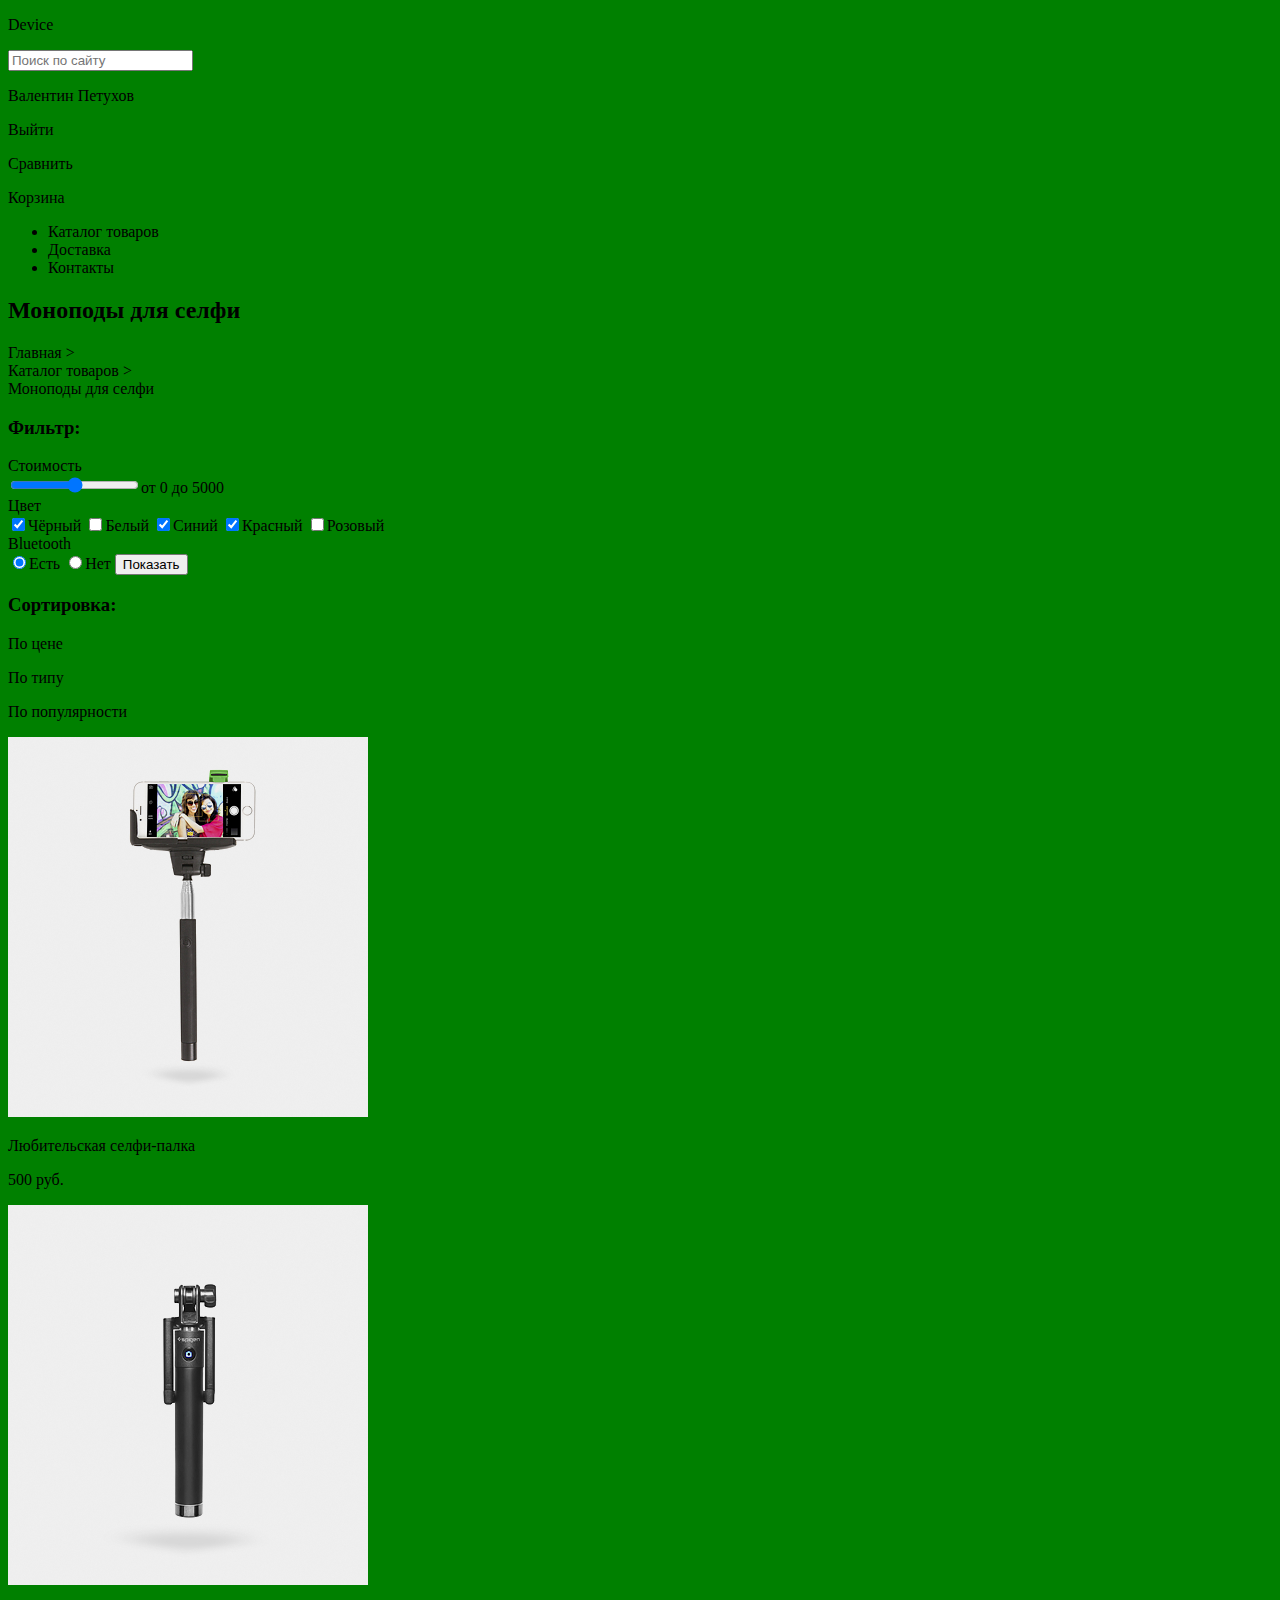
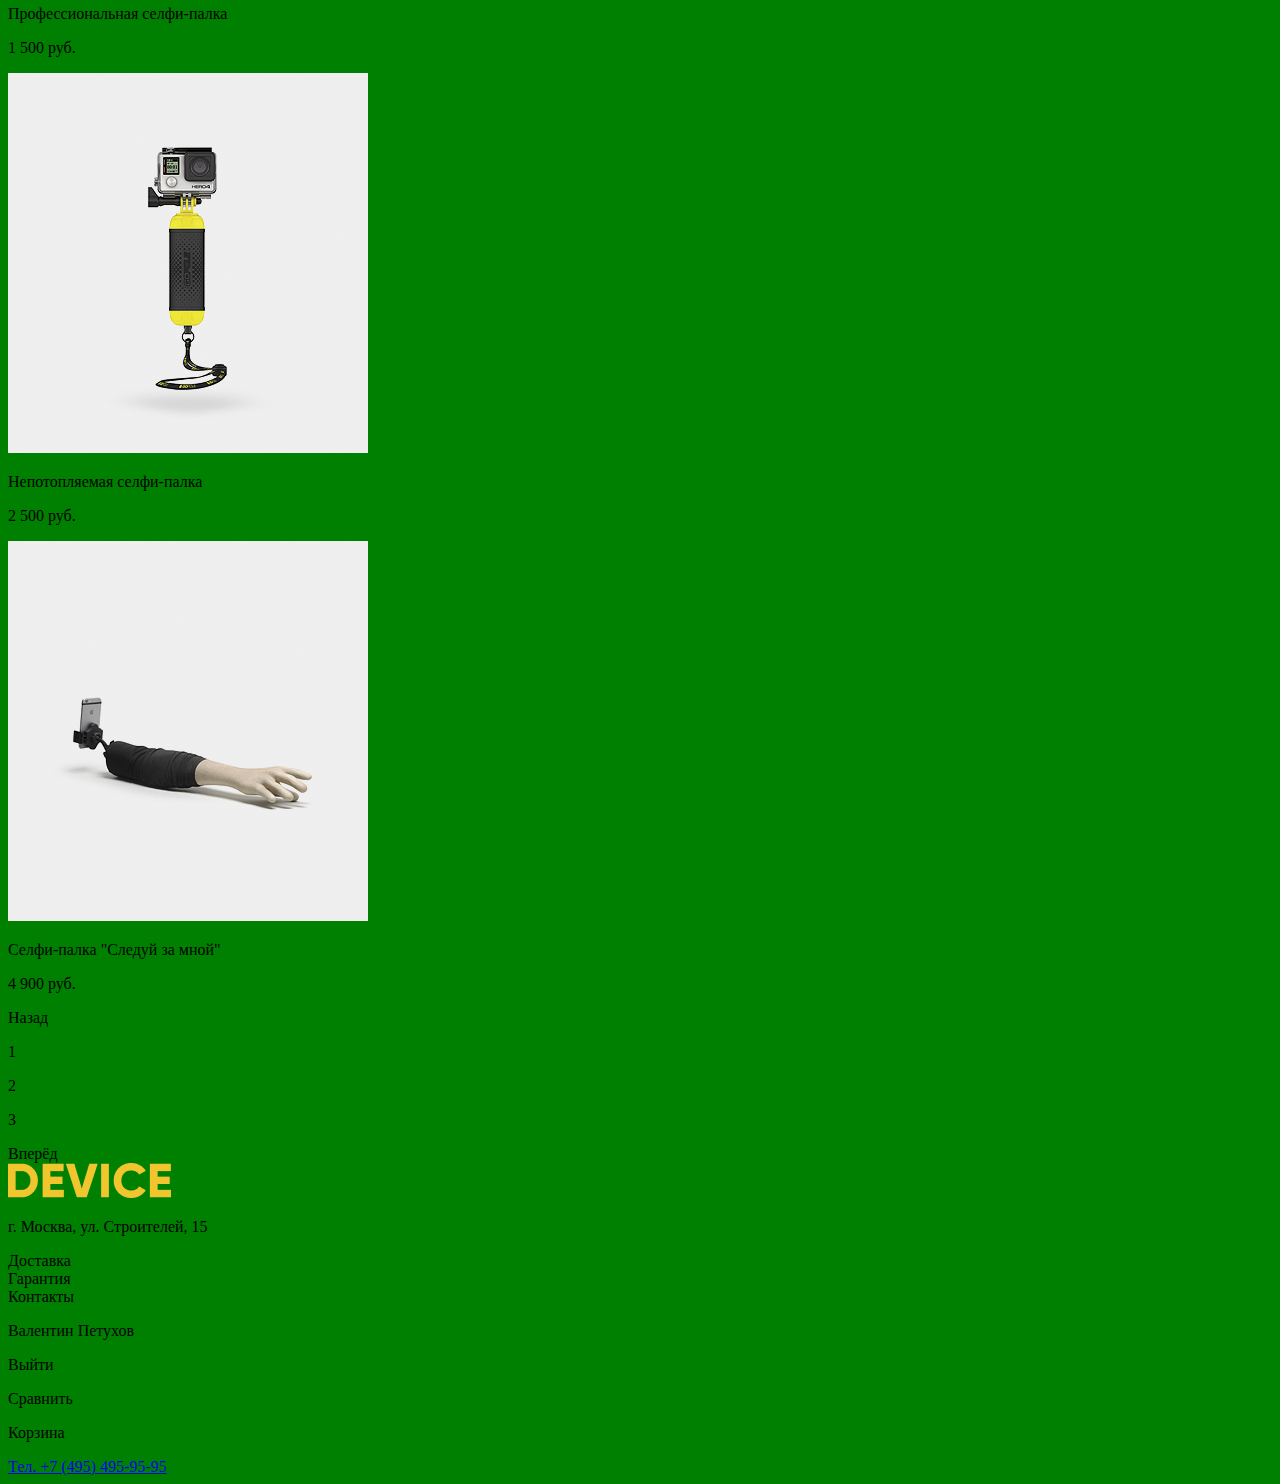
==== catalogue.html @ 9b3ceb3f "Разметка и контентные картинки" ====
<!DOCTYPE html>
<html lang="ru">
    <head>
        <meta charset="UTF-8">
        <meta name="viewport" content="width=device-width, initial-scale=1.0">
        <link rel="stylesheet" href="styles.css">
        <title>Девайс | Каталог</title>
    </head>
    <body>
        <header class="page-header">
            <p class="logo">
                Device
            </p>
            <input type="text" class="navigation" placeholder="Поиск по сайту">
            <p class="user">Валентин Петухов</p>
            <p class="exit">Выйти</p>
            <p class="compare">Сравнить</p>
            <p class="basket">Корзина</p>
            <nav class="site-navigation">
                <ul class="site-navigation-list">
                    <li class="site-navigation-list-item-1">
                        Каталог товаров
                    </li>
                    <li class="site-navigation-list-item-2">
                        Доставка
                    </li>
                    <li class="site-navigation-list-item-3">
                        Контакты
                    </li>
                </ul>
            </nav>
        </header>

        <main>

            <section class="sticks">
                <h2>Моноподы для селфи</h2>
                <div class="breadcrumbs">
                    <div class="breadcrumbs__item">
                        Главная >
                    </div>
                    <div class="breadcrumbs__item">
                        Каталог товаров >
                    </div>
                    <div class="breadcrumbs__item">
                        Моноподы для селфи
                    </div>
                </div>
                <div class="filter">
                    <h3>Фильтр:</h3>
                    <form action="#" class="filtering">
                        <div class="filter__price">
                            Стоимость
                        </div>
                        <input class="price__range" type="range">от 0 до 5000
                        <div class="filter__color">
                            Цвет
                        </div>
                        <input class="color__black" type="checkbox" checked>Чёрный
                        <input class="color__white" type="checkbox">Белый
                        <input class="color__blue" type="checkbox" checked>Синий
                        <input class="color__red" type="checkbox" checked>Красный
                        <input class="color__pink" type="checkbox">Розовый
                        <div class="filter__bluetooth">
                            Bluetooth
                        </div>
                        <input type="radio" name="bluetooth" class="yes" checked>Есть
                        <input type="radio" name="bluetooth" class="no">Нет
                        <button type="submit">Показать</button>
                    </form>
                </div>
                <div class="models">
                    <h3>Сортировка:</h3>
                    <p class="models__price">
                        По цене
                    </p>
                    <p class="models__type">
                        По типу
                    </p>
                    <p class="models__popularity">
                        По популярности
                    </p>
                    <div class="model-1">
                        <img src="./img/amateur-selfy-stick.jpg" alt="Любительская селфи-палка">
                        <p class="model__name">
                            Любительская селфи-палка
                        </p>
                        <p class="model__price">500 руб.</p>
                    </div>
                    <div class="model-2">
                        <img src="./img/professional-selfy-stick.jpg" alt="Профессиональная селфи-палка">
                        <p class="model__name">
                            Профессиональная селфи-палка
                        </p>
                        <p class="model__price">1 500 руб.</p>
                    </div>
                    <div class="model-3">
                        <img src="./img/unsinkable-selfy-stick.jpg" alt="Непотопляемая селфи-палка">
                        <p class="model__name">
                            Непотопляемая селфи-палка
                        </p>
                        <p class="model__price">2 500 руб.</p>
                    </div>
                    <div class="model-4">
                        <img src="./img/follow-me-selfy-stick.jpg" alt="Селфи-палка \"Следуй за мной\"">
                        <p class="model__name">
                            Селфи-палка "Следуй за мной"
                        </p>
                        <p class="model__price"> 4 900 руб.</p>
                    </div>
                </div>
                <div class="pagination">
                    <div class="pagination__back">
                        Назад
                    </div>
                    <p class="page active" >1</p>
                    <p class="page">2</p>
                    <p class="page">3</p>
                    <div class="pagination__forward">
                        Вперёд
                    </div>
                </div>
            </section>

        </main>

        <footer class="page-footer">
            <div class="footer__left">
                <div class="logo">
                    <img src="./img/logo.png" alt="Логотип">
                </div>
                <p class="address">
                    г. Москва, ул. Строителей, 15
                </p>
                <div class="line">
        
                </div>
            </div>
            <div class="footer__middle">
                <div class="middle__menu">
                    <div class="menu__delivery">
                        Доставка
                    </div>
                    <div class="menu__delivery">
                        Гарантия
                    </div>
                    <div class="menu__delivery">
                        Контакты
                    </div>
                </div>
                <div class="middle__socials">
                    <div class="socials__facebook">
        
                    </div>
                    <div class="socials__instagram">
        
                    </div>
                    <div class="socials__twitter">
        
                    </div>
                </div>
            </div>
            <div class="footer__right">
                <div class="right__menu">
                    <p class="menu__item">Валентин Петухов</p>
                    <p class="menu__item">Выйти</p>
                    <p class="menu__item">Сравнить</p>
                    <p class="menu__item">Корзина</p>
                </div>
                <div class="phone">
                    <a href="tel.+74954959595">Тел. +7 (495) 495-95-95</a>
                </div>
                <div class="academy">
        
                </div>
            </div>
        
        </footer>
    </body>
</html>
---- styles.css ----
body {
    background-color: green;
}
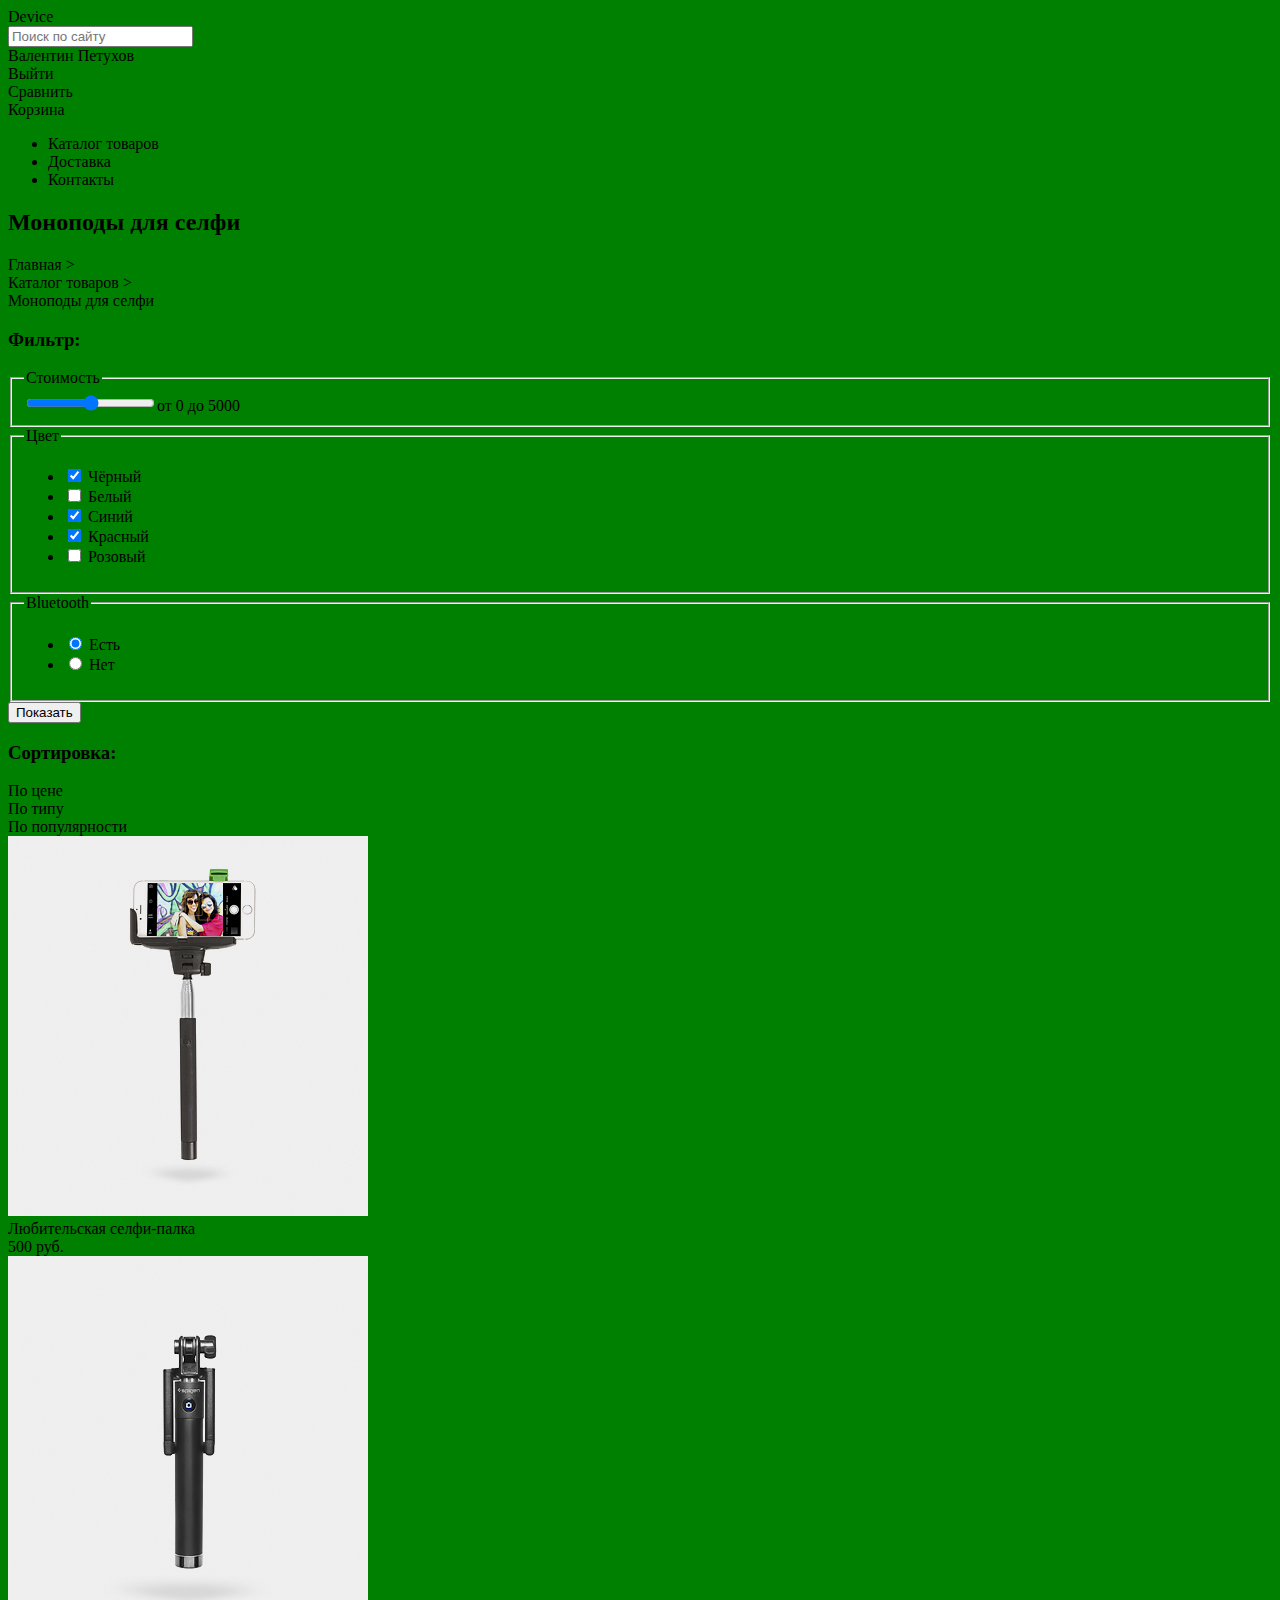
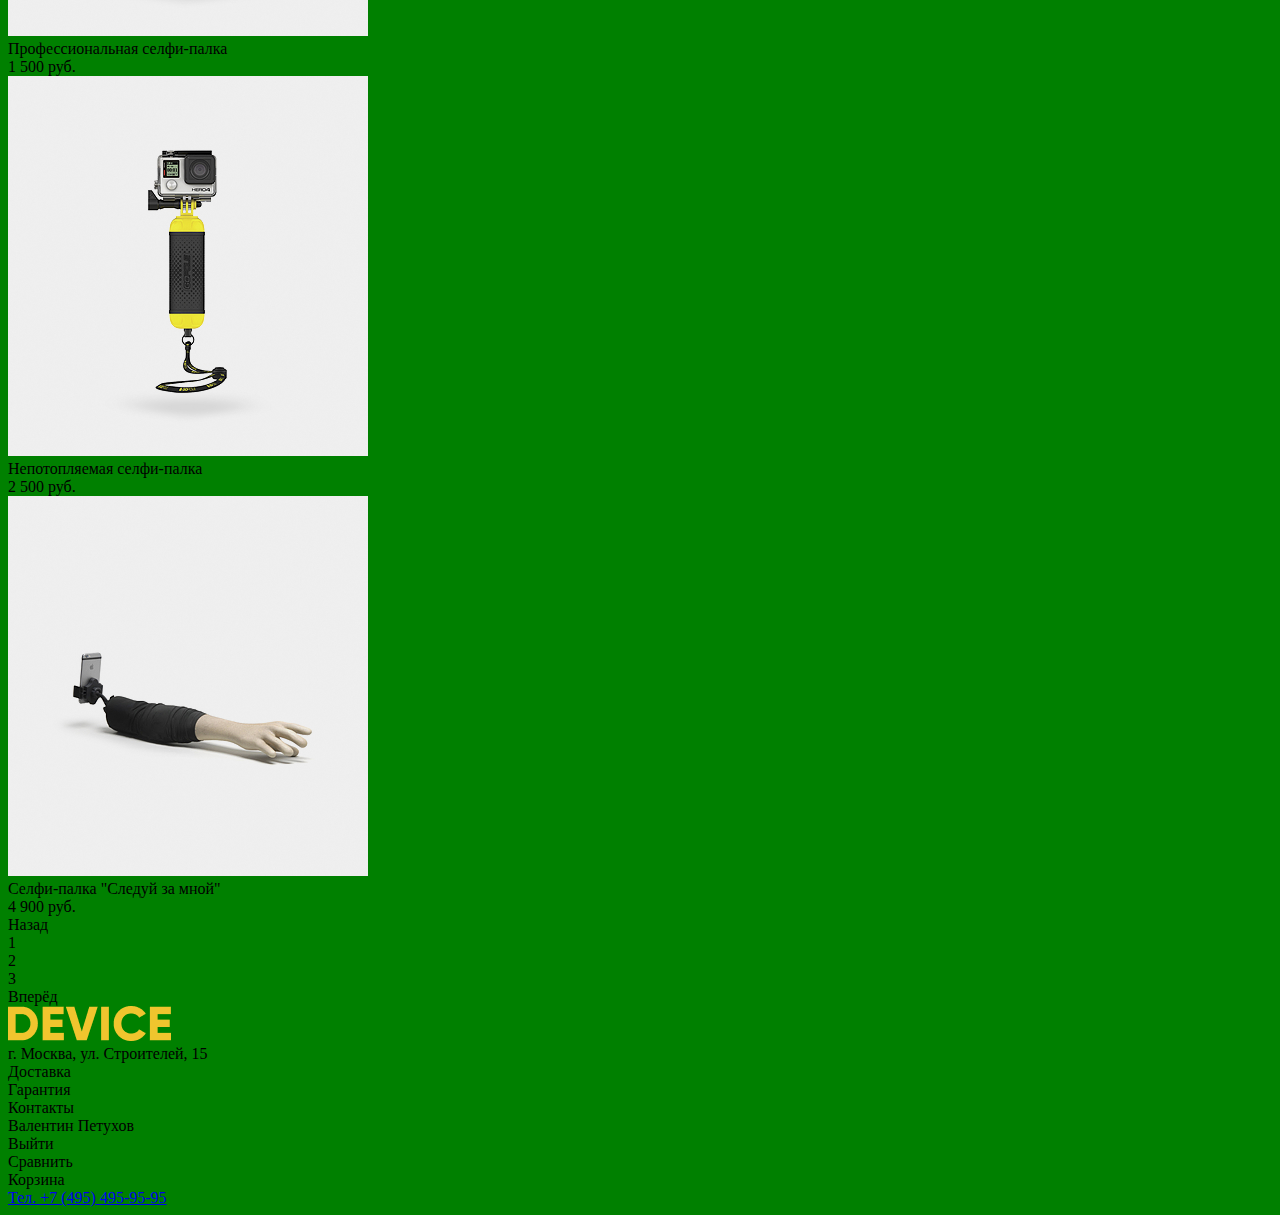
==== commit 57025ceb: "Добавлены элементы доступности" ====
--- a/catalogue.html
+++ b/catalogue.html
@@ -8,14 +8,14 @@
     </head>
     <body>
         <header class="page-header">
-            <p class="logo">
+            <div class="logo">
                 Device
-            </p>
+            </div>
             <input type="text" class="navigation" placeholder="Поиск по сайту">
-            <p class="user">Валентин Петухов</p>
-            <p class="exit">Выйти</p>
-            <p class="compare">Сравнить</p>
-            <p class="basket">Корзина</p>
+            <div class="user">Валентин Петухов</div>
+            <div class="exit">Выйти</div>
+            <div class="compare">Сравнить</div>
+            <div class="basket">Корзина</div>
             <nav class="site-navigation">
                 <ul class="site-navigation-list">
                     <li class="site-navigation-list-item-1">
@@ -48,74 +48,106 @@
                 </div>
                 <div class="filter">
                     <h3>Фильтр:</h3>
-                    <form action="#" class="filtering">
-                        <div class="filter__price">
-                            Стоимость
-                        </div>
-                        <input class="price__range" type="range">от 0 до 5000
-                        <div class="filter__color">
-                            Цвет
-                        </div>
-                        <input class="color__black" type="checkbox" checked>Чёрный
-                        <input class="color__white" type="checkbox">Белый
-                        <input class="color__blue" type="checkbox" checked>Синий
-                        <input class="color__red" type="checkbox" checked>Красный
-                        <input class="color__pink" type="checkbox">Розовый
-                        <div class="filter__bluetooth">
-                            Bluetooth
-                        </div>
-                        <input type="radio" name="bluetooth" class="yes" checked>Есть
-                        <input type="radio" name="bluetooth" class="no">Нет
+                    <form action="https://echo.htmlacademy.ru" method="GET" class="filtering">
+                        <fieldset class="filter__price">
+                            <legend>Стоимость</legend>
+                            <input class="price__range" type="range">от 0 до 5000
+                        </fieldset>
+                        <fieldset class="filter__color">
+                            <legend>Цвет</legend>
+                            <ul>
+                                <li>
+                                    <label>
+                                    <input type="checkbox" class="color__black" name="black" checked>
+                                    Чёрный</label>
+                                </li>
+                                <li>
+                                    <label>
+                                    <input type="checkbox" class="color__white" name="white">
+                                    Белый</label>
+                                </li>
+                                <li>
+                                    <label>
+                                    <input type="checkbox" class="color__blue" name="blue" checked>
+                                    Синий</label>
+                                </li>
+                                <li>
+                                    <label>
+                                    <input type="checkbox" class="color__red" name="red" checked>
+                                    Красный</label>
+                                </li>
+                                <li>
+                                    <label>
+                                    <input type="checkbox" class="color__pink" name="pink">
+                                    Розовый</label>
+                                </li>
+                            </ul>
+                        </fieldset>
+                        <fieldset class="filter__bluetooth">
+                            <legend>Bluetooth</legend>
+                            <ul>
+                                <li>
+                                    <label>
+                                    <input type="radio" name="bluetooth" value="with_bluetooth" class="yes" checked>
+                                    Есть</label>
+                                </li>
+                                <li>
+                                    <label>
+                                    <input type="radio" name="bluetooth" value="no_bluetooth" class="no">
+                                    Нет</label>
+                                </li>
+                            </ul>
+                        </fieldset>
                         <button type="submit">Показать</button>
                     </form>
                 </div>
                 <div class="models">
                     <h3>Сортировка:</h3>
-                    <p class="models__price">
+                    <div class="models__price">
                         По цене
-                    </p>
-                    <p class="models__type">
+                    </div>
+                    <div class="models__type">
                         По типу
-                    </p>
-                    <p class="models__popularity">
+                    </div>
+                    <div class="models__popularity">
                         По популярности
-                    </p>
+                    </div>
                     <div class="model-1">
                         <img src="./img/amateur-selfy-stick.jpg" alt="Любительская селфи-палка">
-                        <p class="model__name">
+                        <div class="model__name">
                             Любительская селфи-палка
-                        </p>
-                        <p class="model__price">500 руб.</p>
+                        </div>
+                        <div class="model__price">500 руб.</div>
                     </div>
                     <div class="model-2">
                         <img src="./img/professional-selfy-stick.jpg" alt="Профессиональная селфи-палка">
-                        <p class="model__name">
+                        <div class="model__name">
                             Профессиональная селфи-палка
-                        </p>
-                        <p class="model__price">1 500 руб.</p>
+                        </div>
+                        <div class="model__price">1 500 руб.</div>
                     </div>
                     <div class="model-3">
                         <img src="./img/unsinkable-selfy-stick.jpg" alt="Непотопляемая селфи-палка">
-                        <p class="model__name">
+                        <div class="model__name">
                             Непотопляемая селфи-палка
-                        </p>
-                        <p class="model__price">2 500 руб.</p>
+                        </div>
+                        <div class="model__price">2 500 руб.</div>
                     </div>
                     <div class="model-4">
                         <img src="./img/follow-me-selfy-stick.jpg" alt="Селфи-палка \"Следуй за мной\"">
-                        <p class="model__name">
+                        <div class="model__name">
                             Селфи-палка "Следуй за мной"
-                        </p>
-                        <p class="model__price"> 4 900 руб.</p>
+                        </div>
+                        <div class="model__price"> 4 900 руб.</div>
                     </div>
                 </div>
                 <div class="pagination">
                     <div class="pagination__back">
                         Назад
                     </div>
-                    <p class="page active" >1</p>
-                    <p class="page">2</p>
-                    <p class="page">3</p>
+                    <div class="page active" >1</div>
+                    <div class="page">2</div>
+                    <div class="page">3</div>
                     <div class="pagination__forward">
                         Вперёд
                     </div>
@@ -129,9 +161,9 @@
                 <div class="logo">
                     <img src="./img/logo.png" alt="Логотип">
                 </div>
-                <p class="address">
+                <div class="address">
                     г. Москва, ул. Строителей, 15
-                </p>
+                </div>
                 <div class="line">
         
                 </div>
@@ -141,31 +173,31 @@
                     <div class="menu__delivery">
                         Доставка
                     </div>
-                    <div class="menu__delivery">
+                    <div class="menu__warranty">
                         Гарантия
                     </div>
-                    <div class="menu__delivery">
+                    <div class="menu__contacts">
                         Контакты
                     </div>
                 </div>
                 <div class="middle__socials">
                     <div class="socials__facebook">
-        
+                        <a href="#" aria-label="Фейсбук"></a>
                     </div>
                     <div class="socials__instagram">
-        
+                        <a href="#" aria-label="Инстаграм"></a>
                     </div>
                     <div class="socials__twitter">
-        
+                        <a href="#" aria-label="Твиттер"></a>
                     </div>
                 </div>
             </div>
             <div class="footer__right">
                 <div class="right__menu">
-                    <p class="menu__item">Валентин Петухов</p>
-                    <p class="menu__item">Выйти</p>
-                    <p class="menu__item">Сравнить</p>
-                    <p class="menu__item">Корзина</p>
+                    <div class="menu__item">Валентин Петухов</div>
+                    <div class="menu__item">Выйти</div>
+                    <div class="menu__item">Сравнить</div>
+                    <div class="menu__item">Корзина</div>
                 </div>
                 <div class="phone">
                     <a href="tel.+74954959595">Тел. +7 (495) 495-95-95</a>
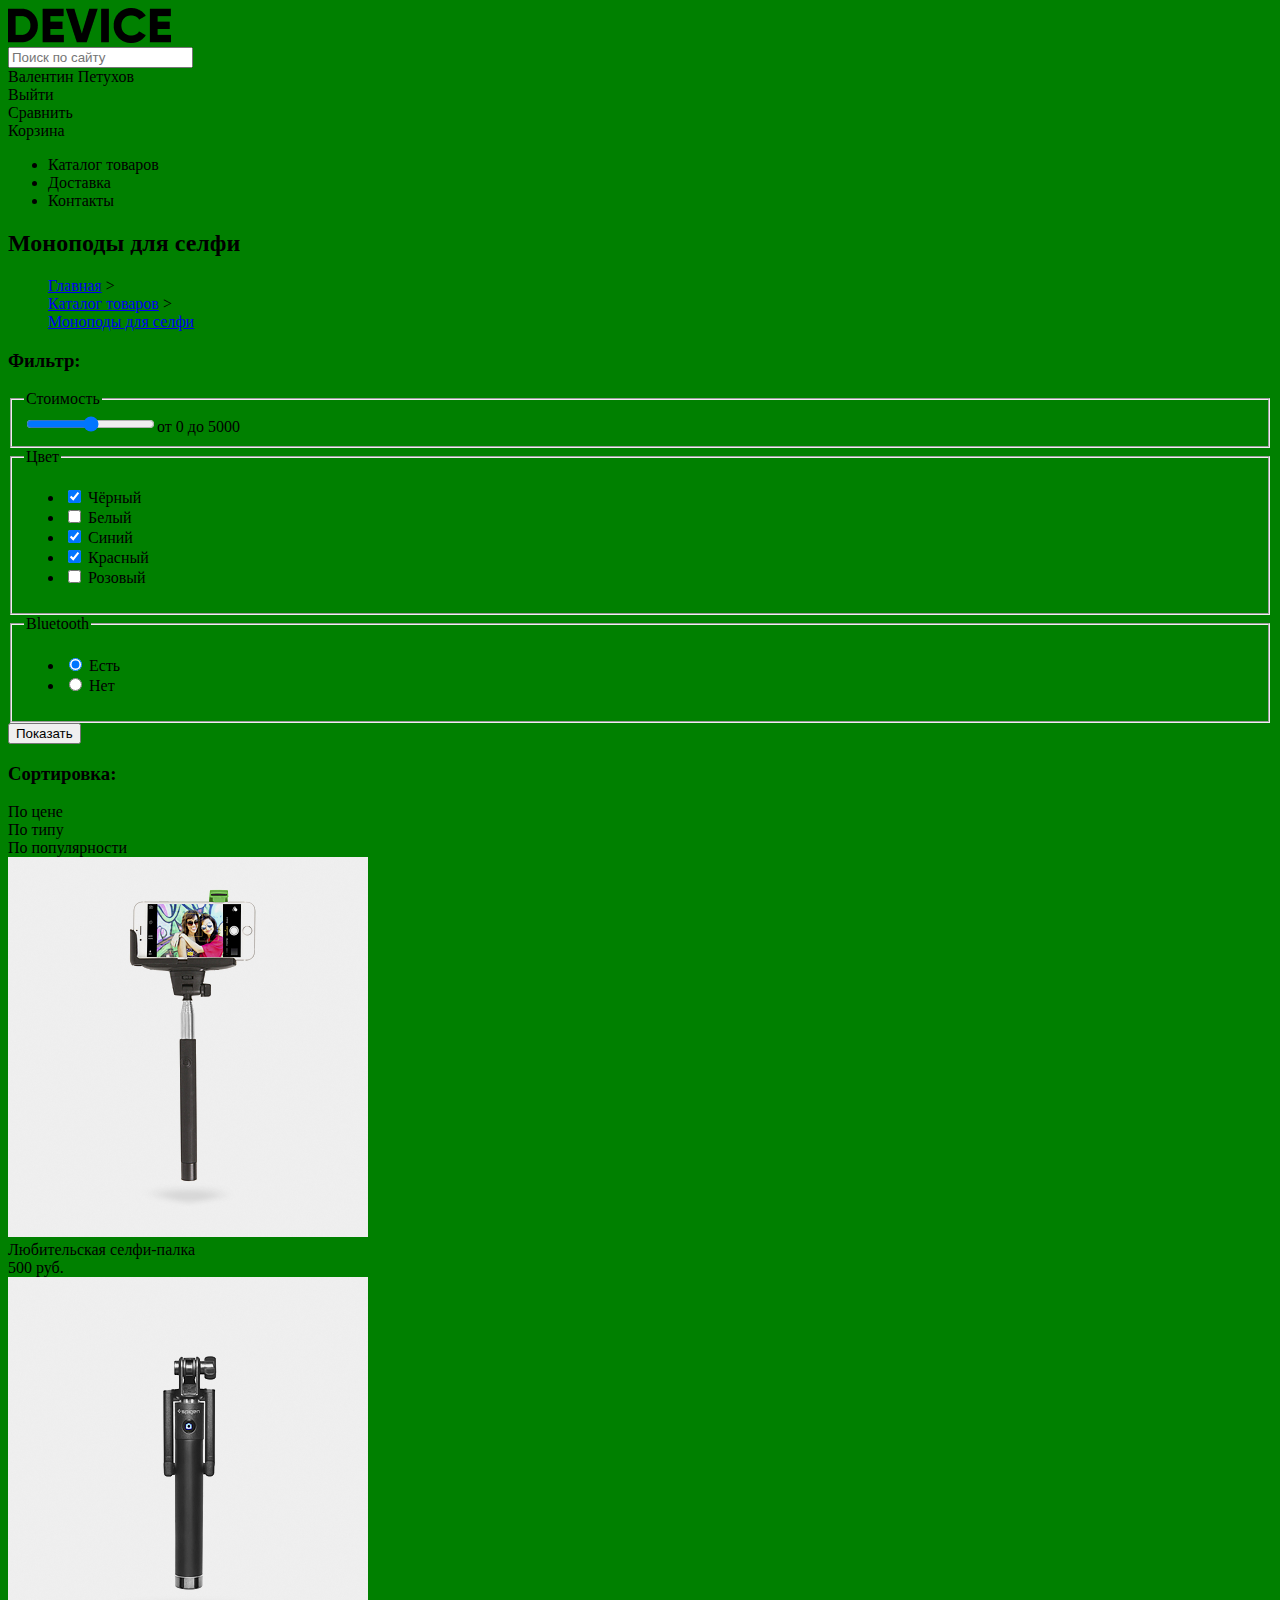
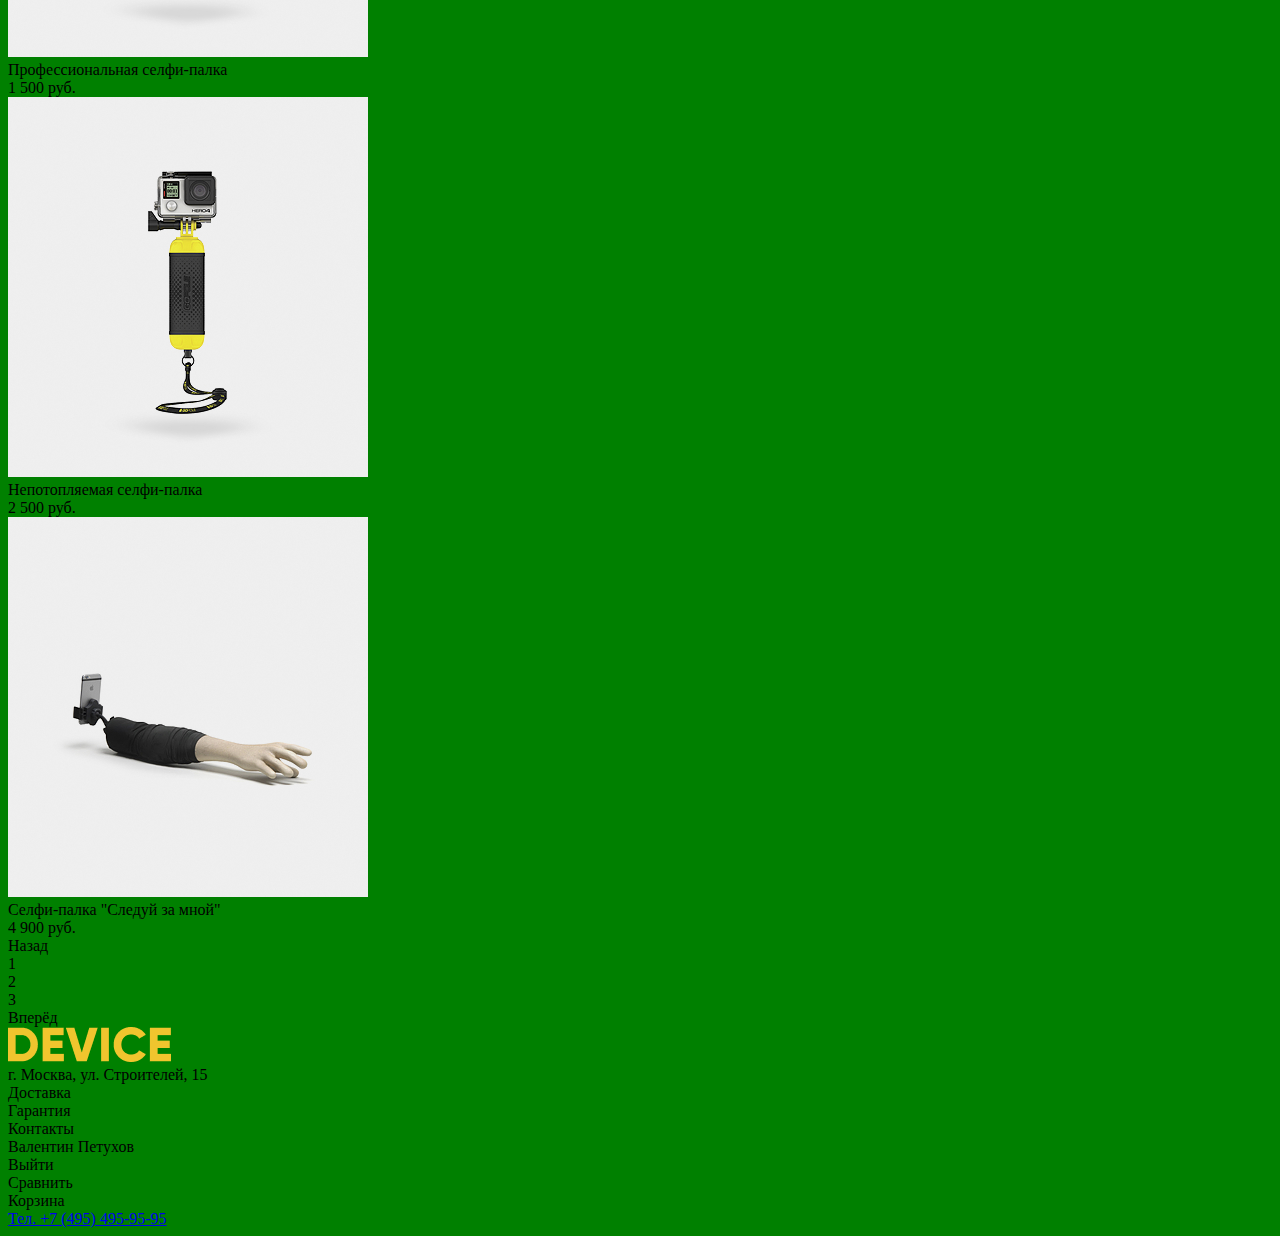
==== commit 9c8b3198: "Исправления по замечаниям 24.05.2020" ====
--- a/catalogue.html
+++ b/catalogue.html
@@ -9,7 +9,9 @@
     <body>
         <header class="page-header">
             <div class="logo">
-                Device
+                <a href="index.html">
+                   <img src="./img/logo-bw.png" alt="Логотип">
+                </a>
             </div>
             <input type="text" class="navigation" placeholder="Поиск по сайту">
             <div class="user">Валентин Петухов</div>
@@ -35,17 +37,19 @@
 
             <section class="sticks">
                 <h2>Моноподы для селфи</h2>
-                <div class="breadcrumbs">
+                <ul class="breadcrumbs">
                     <div class="breadcrumbs__item">
-                        Главная >
+                        <a href="#">Главная</a>
+                        >
                     </div>
                     <div class="breadcrumbs__item">
-                        Каталог товаров >
+                        <a href="#">Каталог товаров</a>
+                        >
                     </div>
                     <div class="breadcrumbs__item">
-                        Моноподы для селфи
-                    </div>
-                </div>
+                        <a href="#">Моноподы для селфи</a>
+                    </div>
+                </ul>
                 <div class="filter">
                     <h3>Фильтр:</h3>
                     <form action="https://echo.htmlacademy.ru" method="GET" class="filtering">
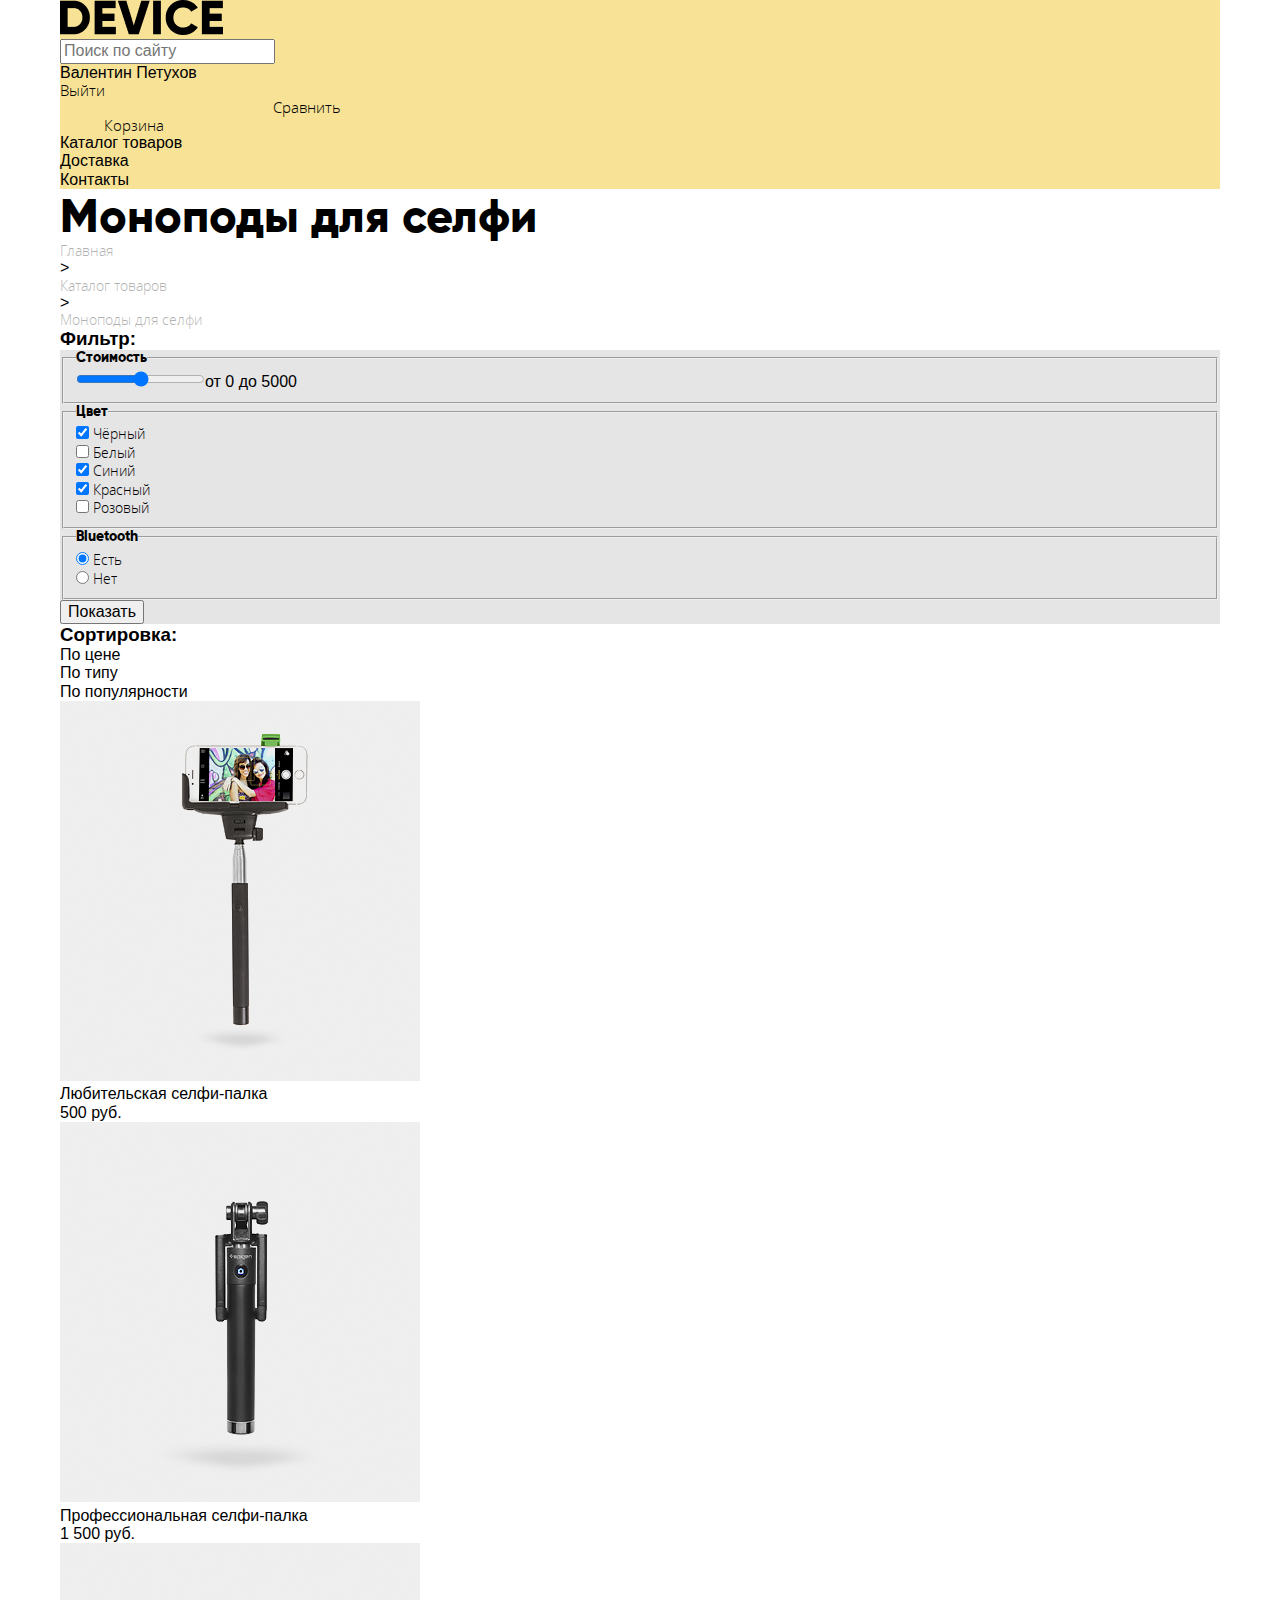
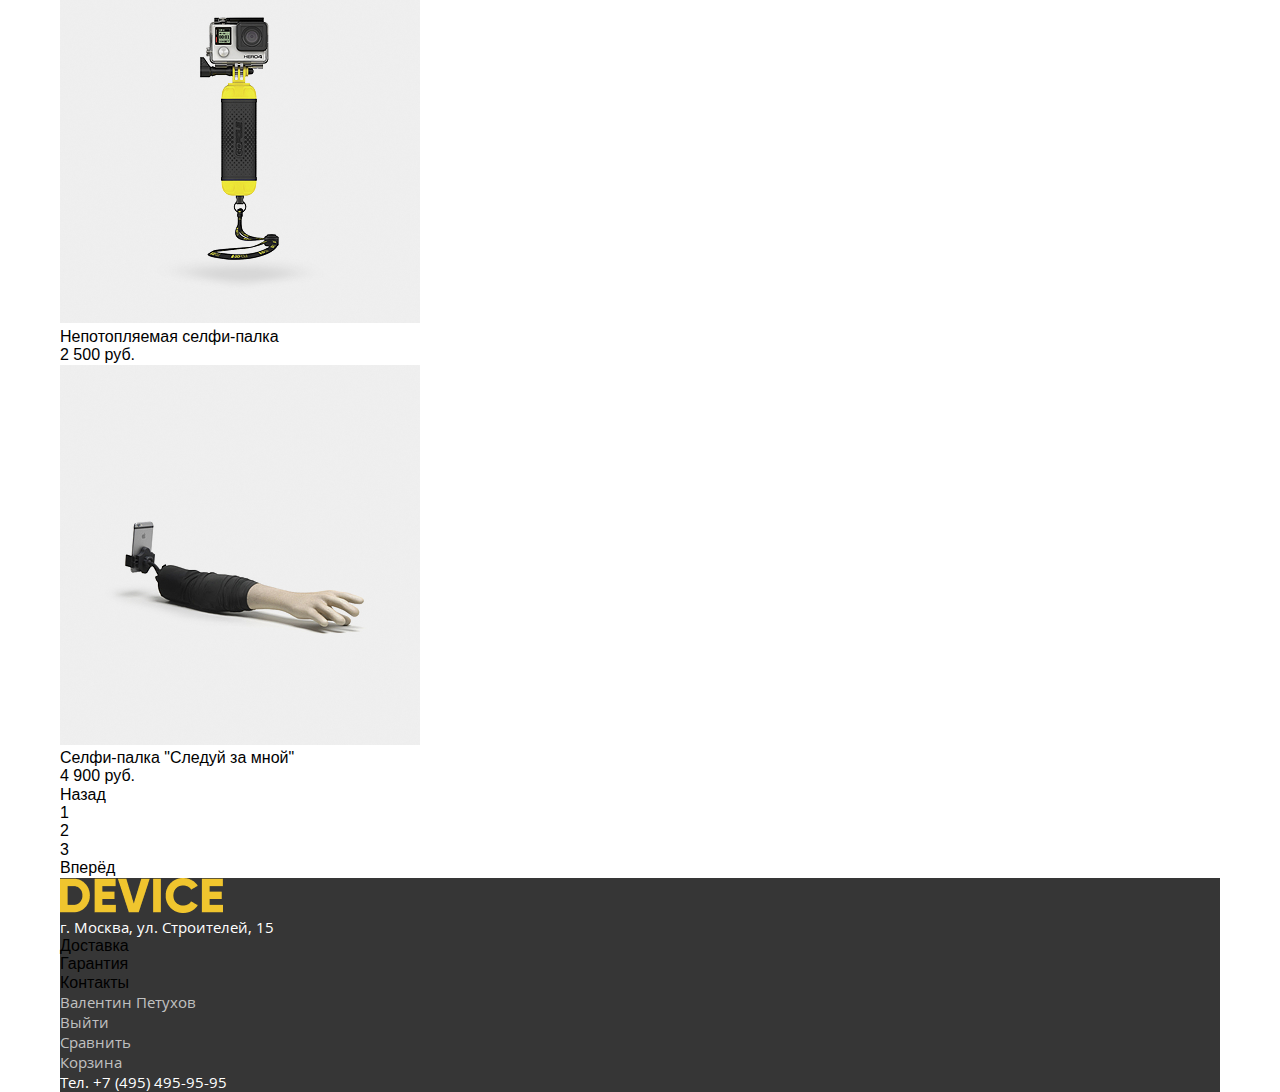
==== commit db97c8a9: "Затык с service-container в шапке" ====
--- a/catalogue.html
+++ b/catalogue.html
@@ -3,214 +3,220 @@
     <head>
         <meta charset="UTF-8">
         <meta name="viewport" content="width=device-width, initial-scale=1.0">
-        <link rel="stylesheet" href="styles.css">
+        <link rel="stylesheet" href="css/normalize.css">
+        <link rel="stylesheet" href="css/styles.css">
         <title>Девайс | Каталог</title>
     </head>
     <body>
-        <header class="page-header">
-            <div class="logo">
-                <a href="index.html">
-                   <img src="./img/logo-bw.png" alt="Логотип">
-                </a>
-            </div>
-            <input type="text" class="navigation" placeholder="Поиск по сайту">
-            <div class="user">Валентин Петухов</div>
-            <div class="exit">Выйти</div>
-            <div class="compare">Сравнить</div>
-            <div class="basket">Корзина</div>
-            <nav class="site-navigation">
-                <ul class="site-navigation-list">
-                    <li class="site-navigation-list-item-1">
-                        Каталог товаров
-                    </li>
-                    <li class="site-navigation-list-item-2">
-                        Доставка
-                    </li>
-                    <li class="site-navigation-list-item-3">
-                        Контакты
-                    </li>
-                </ul>
-            </nav>
-        </header>
-
-        <main>
-
-            <section class="sticks">
-                <h2>Моноподы для селфи</h2>
-                <ul class="breadcrumbs">
-                    <div class="breadcrumbs__item">
-                        <a href="#">Главная</a>
-                        >
-                    </div>
-                    <div class="breadcrumbs__item">
-                        <a href="#">Каталог товаров</a>
-                        >
-                    </div>
-                    <div class="breadcrumbs__item">
-                        <a href="#">Моноподы для селфи</a>
-                    </div>
-                </ul>
-                <div class="filter">
-                    <h3>Фильтр:</h3>
-                    <form action="https://echo.htmlacademy.ru" method="GET" class="filtering">
-                        <fieldset class="filter__price">
-                            <legend>Стоимость</legend>
-                            <input class="price__range" type="range">от 0 до 5000
-                        </fieldset>
-                        <fieldset class="filter__color">
-                            <legend>Цвет</legend>
-                            <ul>
-                                <li>
-                                    <label>
-                                    <input type="checkbox" class="color__black" name="black" checked>
-                                    Чёрный</label>
-                                </li>
-                                <li>
-                                    <label>
-                                    <input type="checkbox" class="color__white" name="white">
-                                    Белый</label>
-                                </li>
-                                <li>
-                                    <label>
-                                    <input type="checkbox" class="color__blue" name="blue" checked>
-                                    Синий</label>
-                                </li>
-                                <li>
-                                    <label>
-                                    <input type="checkbox" class="color__red" name="red" checked>
-                                    Красный</label>
-                                </li>
-                                <li>
-                                    <label>
-                                    <input type="checkbox" class="color__pink" name="pink">
-                                    Розовый</label>
-                                </li>
-                            </ul>
-                        </fieldset>
-                        <fieldset class="filter__bluetooth">
-                            <legend>Bluetooth</legend>
-                            <ul>
-                                <li>
-                                    <label>
-                                    <input type="radio" name="bluetooth" value="with_bluetooth" class="yes" checked>
-                                    Есть</label>
-                                </li>
-                                <li>
-                                    <label>
-                                    <input type="radio" name="bluetooth" value="no_bluetooth" class="no">
-                                    Нет</label>
-                                </li>
-                            </ul>
-                        </fieldset>
-                        <button type="submit">Показать</button>
-                    </form>
-                </div>
-                <div class="models">
-                    <h3>Сортировка:</h3>
-                    <div class="models__price">
-                        По цене
-                    </div>
-                    <div class="models__type">
-                        По типу
-                    </div>
-                    <div class="models__popularity">
-                        По популярности
-                    </div>
-                    <div class="model-1">
-                        <img src="./img/amateur-selfy-stick.jpg" alt="Любительская селфи-палка">
-                        <div class="model__name">
-                            Любительская селфи-палка
-                        </div>
-                        <div class="model__price">500 руб.</div>
-                    </div>
-                    <div class="model-2">
-                        <img src="./img/professional-selfy-stick.jpg" alt="Профессиональная селфи-палка">
-                        <div class="model__name">
-                            Профессиональная селфи-палка
-                        </div>
-                        <div class="model__price">1 500 руб.</div>
-                    </div>
-                    <div class="model-3">
-                        <img src="./img/unsinkable-selfy-stick.jpg" alt="Непотопляемая селфи-палка">
-                        <div class="model__name">
-                            Непотопляемая селфи-палка
-                        </div>
-                        <div class="model__price">2 500 руб.</div>
-                    </div>
-                    <div class="model-4">
-                        <img src="./img/follow-me-selfy-stick.jpg" alt="Селфи-палка \"Следуй за мной\"">
-                        <div class="model__name">
-                            Селфи-палка "Следуй за мной"
-                        </div>
-                        <div class="model__price"> 4 900 руб.</div>
-                    </div>
-                </div>
-                <div class="pagination">
-                    <div class="pagination__back">
-                        Назад
-                    </div>
-                    <div class="page active" >1</div>
-                    <div class="page">2</div>
-                    <div class="page">3</div>
-                    <div class="pagination__forward">
-                        Вперёд
-                    </div>
-                </div>
-            </section>
-
-        </main>
-
-        <footer class="page-footer">
-            <div class="footer__left">
+        
+        <div class="container">
+            
+            <header class="page-header">
                 <div class="logo">
-                    <img src="./img/logo.png" alt="Логотип">
-                </div>
-                <div class="address">
-                    г. Москва, ул. Строителей, 15
-                </div>
-                <div class="line">
-        
-                </div>
-            </div>
-            <div class="footer__middle">
-                <div class="middle__menu">
-                    <div class="menu__delivery">
-                        Доставка
-                    </div>
-                    <div class="menu__warranty">
-                        Гарантия
-                    </div>
-                    <div class="menu__contacts">
-                        Контакты
-                    </div>
-                </div>
-                <div class="middle__socials">
-                    <div class="socials__facebook">
-                        <a href="#" aria-label="Фейсбук"></a>
-                    </div>
-                    <div class="socials__instagram">
-                        <a href="#" aria-label="Инстаграм"></a>
-                    </div>
-                    <div class="socials__twitter">
-                        <a href="#" aria-label="Твиттер"></a>
-                    </div>
-                </div>
-            </div>
-            <div class="footer__right">
-                <div class="right__menu">
-                    <div class="menu__item">Валентин Петухов</div>
-                    <div class="menu__item">Выйти</div>
-                    <div class="menu__item">Сравнить</div>
-                    <div class="menu__item">Корзина</div>
-                </div>
-                <div class="phone">
-                    <a href="tel.+74954959595">Тел. +7 (495) 495-95-95</a>
-                </div>
-                <div class="academy">
-        
-                </div>
-            </div>
-        
-        </footer>
+                    <a href="index.html">
+                    <img src="./img/logo-bw.png" alt="Логотип">
+                    </a>
+                </div>
+                <input type="text" class="navigation" placeholder="Поиск по сайту">
+                <div class="user">Валентин Петухов</div>
+                <div class="exit">Выйти</div>
+                <div class="compare">Сравнить</div>
+                <div class="basket">Корзина</div>
+                <nav class="site-navigation">
+                    <ul class="site-navigation-list">
+                        <li class="site-navigation-list-item-1">
+                            Каталог товаров
+                        </li>
+                        <li class="site-navigation-list-item-2">
+                            Доставка
+                        </li>
+                        <li class="site-navigation-list-item-3">
+                            Контакты
+                        </li>
+                    </ul>
+                </nav>
+            </header>
+
+            <main>
+
+                <section class="sticks">
+                    <h2>Моноподы для селфи</h2>
+                    <ul class="breadcrumbs">
+                        <div class="breadcrumbs__item">
+                            <a href="#">Главная</a>
+                            >
+                        </div>
+                        <div class="breadcrumbs__item">
+                            <a href="#">Каталог товаров</a>
+                            >
+                        </div>
+                        <div class="breadcrumbs__item">
+                            <a href="#">Моноподы для селфи</a>
+                        </div>
+                    </ul>
+                    <div class="filter">
+                        <h3>Фильтр:</h3>
+                        <form action="https://echo.htmlacademy.ru" method="GET" class="filtering">
+                            <fieldset class="filter__price">
+                                <legend>Стоимость</legend>
+                                <input class="price__range" type="range">от 0 до 5000
+                            </fieldset>
+                            <fieldset class="filter__color">
+                                <legend>Цвет</legend>
+                                <ul>
+                                    <li>
+                                        <label>
+                                        <input type="checkbox" class="color__black" name="black" checked>
+                                        Чёрный</label>
+                                    </li>
+                                    <li>
+                                        <label>
+                                        <input type="checkbox" class="color__white" name="white">
+                                        Белый</label>
+                                    </li>
+                                    <li>
+                                        <label>
+                                        <input type="checkbox" class="color__blue" name="blue" checked>
+                                        Синий</label>
+                                    </li>
+                                    <li>
+                                        <label>
+                                        <input type="checkbox" class="color__red" name="red" checked>
+                                        Красный</label>
+                                    </li>
+                                    <li>
+                                        <label>
+                                        <input type="checkbox" class="color__pink" name="pink">
+                                        Розовый</label>
+                                    </li>
+                                </ul>
+                            </fieldset>
+                            <fieldset class="filter__bluetooth">
+                                <legend>Bluetooth</legend>
+                                <ul>
+                                    <li>
+                                        <label>
+                                        <input type="radio" name="bluetooth" value="with_bluetooth" class="yes" checked>
+                                        Есть</label>
+                                    </li>
+                                    <li>
+                                        <label>
+                                        <input type="radio" name="bluetooth" value="no_bluetooth" class="no">
+                                        Нет</label>
+                                    </li>
+                                </ul>
+                            </fieldset>
+                            <button type="submit">Показать</button>
+                        </form>
+                    </div>
+                    <div class="models">
+                        <h3>Сортировка:</h3>
+                        <div class="models__price">
+                            По цене
+                        </div>
+                        <div class="models__type">
+                            По типу
+                        </div>
+                        <div class="models__popularity">
+                            По популярности
+                        </div>
+                        <div class="model-1">
+                            <img src="./img/amateur-selfy-stick.jpg" alt="Любительская селфи-палка">
+                            <div class="model__name">
+                                Любительская селфи-палка
+                            </div>
+                            <div class="model__price">500 руб.</div>
+                        </div>
+                        <div class="model-2">
+                            <img src="./img/professional-selfy-stick.jpg" alt="Профессиональная селфи-палка">
+                            <div class="model__name">
+                                Профессиональная селфи-палка
+                            </div>
+                            <div class="model__price">1 500 руб.</div>
+                        </div>
+                        <div class="model-3">
+                            <img src="./img/unsinkable-selfy-stick.jpg" alt="Непотопляемая селфи-палка">
+                            <div class="model__name">
+                                Непотопляемая селфи-палка
+                            </div>
+                            <div class="model__price">2 500 руб.</div>
+                        </div>
+                        <div class="model-4">
+                            <img src="./img/follow-me-selfy-stick.jpg" alt="Селфи-палка \"Следуй за мной\"">
+                            <div class="model__name">
+                                Селфи-палка "Следуй за мной"
+                            </div>
+                            <div class="model__price"> 4 900 руб.</div>
+                        </div>
+                    </div>
+                    <div class="pagination">
+                        <div class="pagination__back">
+                            Назад
+                        </div>
+                        <div class="page active" >1</div>
+                        <div class="page">2</div>
+                        <div class="page">3</div>
+                        <div class="pagination__forward">
+                            Вперёд
+                        </div>
+                    </div>
+                </section>
+
+            </main>
+
+            <footer class="page-footer">
+                <div class="footer__left">
+                    <div class="logo">
+                        <img src="./img/logo.png" alt="Логотип">
+                    </div>
+                    <div class="address">
+                        г. Москва, ул. Строителей, 15
+                    </div>
+                    <div class="line">
+            
+                    </div>
+                </div>
+                <div class="footer__middle">
+                    <div class="middle__menu">
+                        <div class="menu__delivery">
+                            Доставка
+                        </div>
+                        <div class="menu__warranty">
+                            Гарантия
+                        </div>
+                        <div class="menu__contacts">
+                            Контакты
+                        </div>
+                    </div>
+                    <div class="middle__socials">
+                        <div class="socials__facebook">
+                            <a href="#" aria-label="Фейсбук"></a>
+                        </div>
+                        <div class="socials__instagram">
+                            <a href="#" aria-label="Инстаграм"></a>
+                        </div>
+                        <div class="socials__twitter">
+                            <a href="#" aria-label="Твиттер"></a>
+                        </div>
+                    </div>
+                </div>
+                <div class="footer__right">
+                    <div class="right__menu">
+                        <div class="menu__item">Валентин Петухов</div>
+                        <div class="menu__item">Выйти</div>
+                        <div class="menu__item">Сравнить</div>
+                        <div class="menu__item">Корзина</div>
+                    </div>
+                    <div class="phone">
+                        <a href="tel.+74954959595">Тел. +7 (495) 495-95-95</a>
+                    </div>
+                    <div class="academy">
+            
+                    </div>
+                </div>
+            
+            </footer>
+
+        </div>
     </body>
 </html>--- a/css/styles.css
+++ b/css/styles.css
@@ -0,0 +1,287 @@
+/* ПОДКЛЮЧЕНИЕ ШРИФТОВ */
+
+@font-face {
+    font-family: "Gilroy Extra Bold";
+    src: url("/fonts/gilroyextrabold.woff2") format("woff2"),
+         url("/fonts/gilroyextrabold.woff") format("woff"); 
+    font-weight: 900;     
+}
+
+@font-face {
+    font-family: "Gilroy Light";
+    src: url("/fonts/gilroylight.woff2") format("woff2"),
+         url("/fonts/gilroylight.woff") format("woff");
+    font-weight: 300;     
+}
+
+@font-face {
+    font-family: "Open Sans";
+    src: url("/fonts/opensans.woff2") format("woff2"),
+         url("/fonts/opensans.woff") format("woff");
+    font-weight: 400;     
+}
+
+@font-face {
+    font-family: "Open Sans Light";
+    src: url("/fonts/opensanslight.woff2") format("woff2"),
+         url("/fonts/opensanslight.woff") format("woff");
+    font-weight: 300;     
+}
+
+/* КАСТОМНЫЕ ЦВЕТА */
+:root {
+    --basic-black: #000000;
+    --basic-dark: #363636;
+    --basic-white: #FFFFFF;
+    --basic-grey: #464646;
+    --basic-half-grey: #7E7E7E;
+    --basic-grey-light: #E5E5E5;
+    --special-yellow: #F7E296;
+    --special-green: #91C92F;
+    --special-yellow-dark: #F0C52E;
+}
+
+/* ОБЩИЕ СВОЙСТВА*/
+body {
+	padding: 0px;
+	margin: 0px;
+	font-family: 'Roboto', Arial, sans-serif;
+}
+a {
+	text-decoration: none;
+	display: block;
+}
+aside {
+	padding: 0px;
+	margin: 0px;
+}
+div, p, a, section, form, input, button, textarea {
+	box-sizing: border-box;
+}
+ul, li {
+	padding: 0px;
+	margin: 0px;
+	display: block;
+	box-sizing: border-box;
+}
+h1, h2, h3, h4, h5, h6 {
+	font-weight: bold;
+	margin: 0;
+	padding: 0;
+	box-sizing: border-box;		
+}
+p, img {
+	margin: 0;
+	padding: 0;
+	box-sizing: border-box;
+}
+
+.container {
+    width: 1160px;
+    margin: 0 auto;
+}
+
+
+/* ***************************** ГЛАВНАЯ СТРАНИЦА И ШАПКА ***************************************/
+
+header {
+    background-color: var(--special-yellow);
+}
+
+.service-container {
+    width: 1040px;
+    margin: 0 auto;
+    padding-top: 44px;
+    padding-right: 60px;
+    padding-left: 60px;
+
+}
+
+.service {
+    display: flex;
+    align-items: center;
+}
+
+.service__navigation {
+    width: 144px;    
+}
+
+.enter, .exit, .compare, .basket {
+    font-family: "Open Sans Light", Arial, Helvetica, sans-serif;
+    font-size: 15px;
+}
+
+.enter {
+    margin-left: 396px;
+}
+
+.compare {
+    margin-left: 213px;
+}
+
+.basket {
+    margin-left: 44px;
+}
+
+.goods__groups {
+    display: none;
+}
+
+.navigation-list__catalogue,
+.navigation-list__delivery a,
+.navigation-list__contacts a {
+    font-family: "Gilroy", Arial, Helvetica, sans-serif;
+    font-style: normal;
+    font-weight: 800;
+    font-size: 18px;
+    line-height: 22px;
+    letter-spacing: 0.2em;
+    text-transform: uppercase;
+    color: var(basic--black);
+}
+
+.navigation-list__catalogue {
+    letter-spacing: 0.1em;
+}
+
+.about__line {
+    width: 80px;
+    height: 7px;
+    color: var(basic--black);
+}
+
+.about__us h2,
+.about__contacts h2 {
+    font-family: "Gilroy", Arial, Helvetica, sans-serif;
+    font-style: normal;
+    font-weight: 800;
+    font-size: 47px;
+    line-height: 58px;
+    letter-spacing: 0.2em;
+    color: var(basic--black);
+}
+
+.about__line_part1,
+.about__line_part2 {
+    font-family: "Open Sans", Arial, Helvetica, sans-serif;;
+    font-style: normal;
+    font-weight: 300;
+    font-size: 15px;
+    line-height: 28px;
+    color: var(basic--black);
+}
+
+.about__transport li {
+    font-family: "Gilroy", Arial, Helvetica, sans-serif;
+    font-style: normal;
+    font-weight: 800;
+    font-size: 16px;
+    line-height: 28px;
+}
+
+.about__more {
+    font-family: "Gilroy", Arial, Helvetica, sans-serif;
+    font-style: normal;
+    font-weight: 800;
+    font-size: 18px;
+    line-height: 22px;
+    letter-spacing: 0.2em;
+    text-transform: uppercase;
+    color: var(basic--black);
+}
+
+.about__contacts p {
+    font-family: "Open Sans", Arial, Helvetica, sans-serif;
+    font-style: normal;
+    font-weight: 300;
+    font-size: 15px;
+    line-height: 28px;
+    color: var(basic--black);
+}
+
+.page-footer {
+    background-color: var(--basic-dark);
+}
+
+.address {
+    font-family: "Open Sans", Arial, Helvetica, sans-serif;
+    font-style: normal;
+    font-weight: 300;
+    font-size: 15px;
+    line-height: 20px;
+    color: var(--basic-white);
+}
+
+.menu__delivery,
+.menu__warranty,
+.menu__contacts {
+    list-style: none;
+}    
+
+.menu__delivery a,
+.menu__warranty a,
+.menu__contacts a {
+    font-family: Gilroy;
+    font-weight: 800;
+    font-size: 18px;
+    line-height: 22px;
+    letter-spacing: 0.2em;
+    text-transform: uppercase;
+    color: var(--basic-white);
+}
+
+.menu__item {
+    font-family: "Open Sans", Arial, Helvetica, sans-serif;
+    font-style: normal;
+    font-weight: 300;
+    font-size: 15px;
+    line-height: 20px;
+    color: rgba(255, 255, 255, 0.7);
+}
+
+.phone a {
+    font-family: "Open Sans", Arial, Helvetica, sans-serif;
+    font-style: normal;
+    font-weight: 300;
+    font-size: 15px;
+    line-height: 20px;
+    color: var(--basic-white);
+}
+
+.footer__line {
+    width: 80px;
+    height: 7px;
+    background: #FFC600;
+}
+
+/******************************************** СТРАНИЦА КАТАЛОГА *********************************/
+.sticks h2 {
+    font-family: "Gilroy Extra Bold", Arial, Helvetica, sans-serif;
+    font-size: 47px;
+    color: var(--basic-black);
+}
+
+.breadcrumbs__item a {
+    font-family: "Open Sans Light", Arial, Helvetica, sans-serif; 
+    font-size: 14px;
+    opacity: 0.3;
+    color: var(--basic-black);
+}
+
+.filtering {
+    background-color: var(--basic-grey-light);
+}
+
+legend {
+    font-family: "Gilroy Extra Bold", Arial, Helvetica, sans-serif;
+    font-weight: 700;
+    font-size: 14px;
+    color: var(--basic-black);
+}
+
+label {
+    font-family: "Open Sans Light", Arial, Helvetica, sans-serif;
+    font-weight: 400;
+    font-size: 14px;
+    color: var(--basic-black);
+}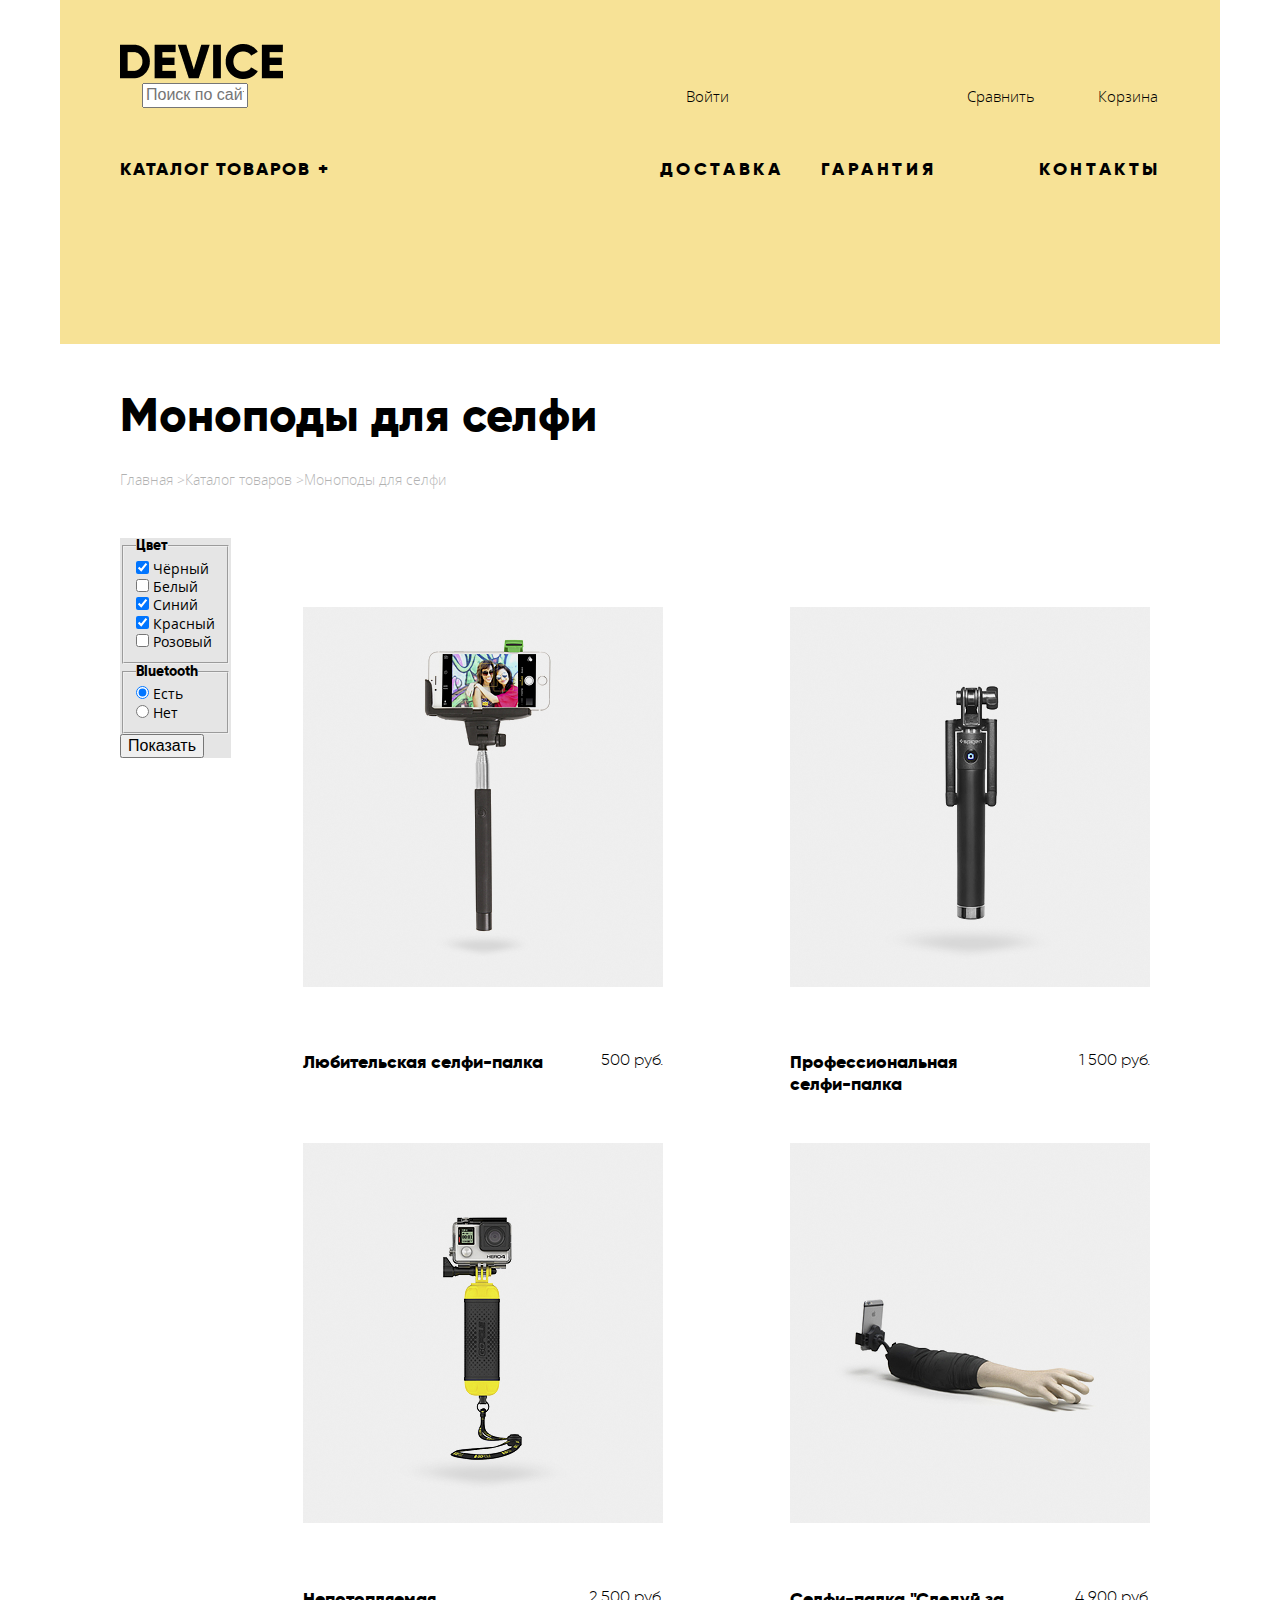
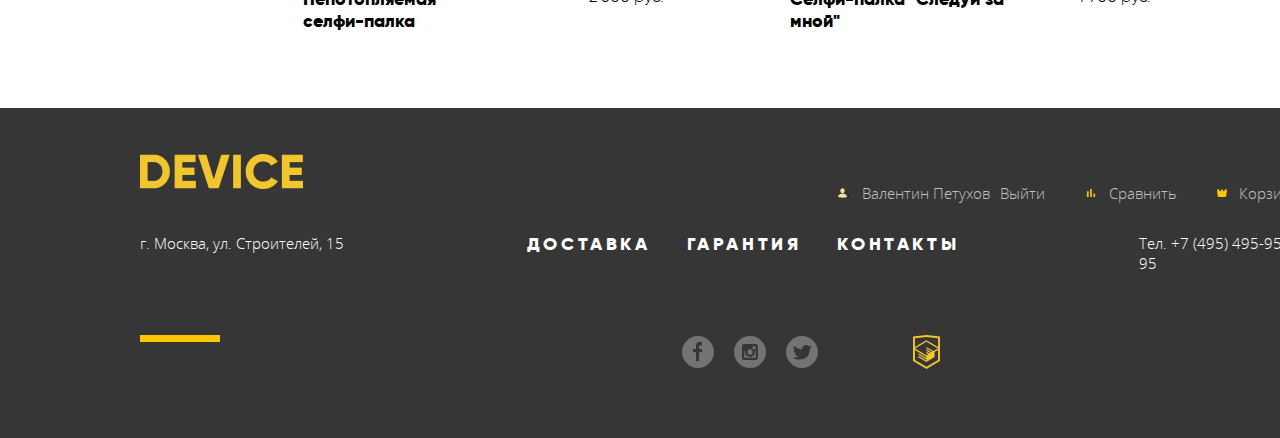
==== commit 25089655: "Проблема с позиционированием иконки Академии в подвале" ====
--- a/catalogue.html
+++ b/catalogue.html
@@ -9,214 +9,257 @@
     </head>
     <body>
         
-        <div class="container">
-            
-            <header class="page-header">
-                <div class="logo">
-                    <a href="index.html">
-                    <img src="./img/logo-bw.png" alt="Логотип">
-                    </a>
+        <header class="page-header">
+            <div class="header__logo">
+                <img src="./img/logo-bw.png" alt="Логотип">
+            </div>
+                <div class="header__buttons">
+                    <input type="text" class="search-btn" placeholder="Поиск по сайту">
+                    <div class="enter-btn">Войти</div>
+                    <div class="compare-btn">Сравнить</div>
+                    <div class="basket-btn">Корзина</div>
                 </div>
-                <input type="text" class="navigation" placeholder="Поиск по сайту">
-                <div class="user">Валентин Петухов</div>
-                <div class="exit">Выйти</div>
-                <div class="compare">Сравнить</div>
-                <div class="basket">Корзина</div>
-                <nav class="site-navigation">
-                    <ul class="site-navigation-list">
-                        <li class="site-navigation-list-item-1">
+                <nav>
+                    <ul class="site-nav">
+                        <li class="site-nav__catalogue">
                             Каталог товаров
-                        </li>
-                        <li class="site-navigation-list-item-2">
-                            Доставка
-                        </li>
-                        <li class="site-navigation-list-item-3">
-                            Контакты
+                            <span class="list">+</span>
+                            <ul class="goods__groups">
+                                <li>
+                                    <a href="#">Виртуальная реальность</a>
+                                </li>
+                                <li>
+                                    <a href="#">Моноподы для селфи</a>
+                                </li>
+                                <li>
+                                    <a href="#">Экшн-камеры</a>
+                                </li>
+                                <li>
+                                    <a href="#">Фитнес-браслеты</a>
+                                </li>
+                                <li>
+                                    <a href="#">Умные часы</a>
+                                </li>
+                                <li>
+                                    <a href="#">Квадрокоптер</a>
+                                </li>
+                            </ul>
+                        </li>
+                        <li class="site-nav__delivery">
+                            <a href="#">Доставка</a>
+                        </li>
+                        <li class="site-nav__warranty">
+                            <a href="#">Гарантия</a>
+                        </li>
+                        <li class="site-nav__contacts">
+                            <a href="#">Контакты</a>
                         </li>
                     </ul>
                 </nav>
-            </header>
-
-            <main>
-
-                <section class="sticks">
+
+        </header>
+
+        <main>
+
+            <section class="sticks">
+                <div class="sticks-inner-container">
                     <h2>Моноподы для селфи</h2>
                     <ul class="breadcrumbs">
                         <div class="breadcrumbs__item">
-                            <a href="#">Главная</a>
-                            >
+                            <a href="#">Главная ></a>
                         </div>
                         <div class="breadcrumbs__item">
-                            <a href="#">Каталог товаров</a>
-                            >
+                            <a href="#">Каталог товаров > </a>
                         </div>
                         <div class="breadcrumbs__item">
                             <a href="#">Моноподы для селфи</a>
                         </div>
                     </ul>
-                    <div class="filter">
-                        <h3>Фильтр:</h3>
-                        <form action="https://echo.htmlacademy.ru" method="GET" class="filtering">
-                            <fieldset class="filter__price">
-                                <legend>Стоимость</legend>
-                                <input class="price__range" type="range">от 0 до 5000
-                            </fieldset>
-                            <fieldset class="filter__color">
-                                <legend>Цвет</legend>
-                                <ul>
-                                    <li>
-                                        <label>
-                                        <input type="checkbox" class="color__black" name="black" checked>
-                                        Чёрный</label>
-                                    </li>
-                                    <li>
-                                        <label>
-                                        <input type="checkbox" class="color__white" name="white">
-                                        Белый</label>
-                                    </li>
-                                    <li>
-                                        <label>
-                                        <input type="checkbox" class="color__blue" name="blue" checked>
-                                        Синий</label>
-                                    </li>
-                                    <li>
-                                        <label>
-                                        <input type="checkbox" class="color__red" name="red" checked>
-                                        Красный</label>
-                                    </li>
-                                    <li>
-                                        <label>
-                                        <input type="checkbox" class="color__pink" name="pink">
-                                        Розовый</label>
-                                    </li>
-                                </ul>
-                            </fieldset>
-                            <fieldset class="filter__bluetooth">
-                                <legend>Bluetooth</legend>
-                                <ul>
-                                    <li>
-                                        <label>
-                                        <input type="radio" name="bluetooth" value="with_bluetooth" class="yes" checked>
-                                        Есть</label>
-                                    </li>
-                                    <li>
-                                        <label>
-                                        <input type="radio" name="bluetooth" value="no_bluetooth" class="no">
-                                        Нет</label>
-                                    </li>
-                                </ul>
-                            </fieldset>
-                            <button type="submit">Показать</button>
-                        </form>
-                    </div>
-                    <div class="models">
-                        <h3>Сортировка:</h3>
-                        <div class="models__price">
-                            По цене
-                        </div>
-                        <div class="models__type">
-                            По типу
-                        </div>
-                        <div class="models__popularity">
-                            По популярности
-                        </div>
-                        <div class="model-1">
-                            <img src="./img/amateur-selfy-stick.jpg" alt="Любительская селфи-палка">
-                            <div class="model__name">
-                                Любительская селфи-палка
-                            </div>
-                            <div class="model__price">500 руб.</div>
-                        </div>
-                        <div class="model-2">
-                            <img src="./img/professional-selfy-stick.jpg" alt="Профессиональная селфи-палка">
-                            <div class="model__name">
-                                Профессиональная селфи-палка
-                            </div>
-                            <div class="model__price">1 500 руб.</div>
-                        </div>
-                        <div class="model-3">
-                            <img src="./img/unsinkable-selfy-stick.jpg" alt="Непотопляемая селфи-палка">
-                            <div class="model__name">
-                                Непотопляемая селфи-палка
-                            </div>
-                            <div class="model__price">2 500 руб.</div>
-                        </div>
-                        <div class="model-4">
-                            <img src="./img/follow-me-selfy-stick.jpg" alt="Селфи-палка \"Следуй за мной\"">
-                            <div class="model__name">
-                                Селфи-палка "Следуй за мной"
-                            </div>
-                            <div class="model__price"> 4 900 руб.</div>
-                        </div>
-                    </div>
-                    <div class="pagination">
-                        <div class="pagination__back">
-                            Назад
-                        </div>
-                        <div class="page active" >1</div>
-                        <div class="page">2</div>
-                        <div class="page">3</div>
-                        <div class="pagination__forward">
-                            Вперёд
-                        </div>
-                    </div>
-                </section>
-
-            </main>
+                    <div class="goods-filtering">
+                        <div class="filter">
+                            <h3 class="filter__heading">Фильтр:</h3>
+                            <form action="https://echo.htmlacademy.ru" method="GET" class="filtering">
+                                <fieldset class="filter__price">
+                                    <legend>Стоимость</legend>
+                                    <input class="price__range" type="range">от 0 до 5000
+                                </fieldset>
+                                <fieldset class="filter__color">
+                                    <legend>Цвет</legend>
+                                    <ul>
+                                        <li>
+                                            <label>
+                                            <input type="checkbox" class="color__black" name="black" checked>
+                                            Чёрный</label>
+                                        </li>
+                                        <li>
+                                            <label>
+                                            <input type="checkbox" class="color__white" name="white">
+                                            Белый</label>
+                                        </li>
+                                        <li>
+                                            <label>
+                                            <input type="checkbox" class="color__blue" name="blue" checked>
+                                            Синий</label>
+                                        </li>
+                                        <li>
+                                            <label>
+                                            <input type="checkbox" class="color__red" name="red" checked>
+                                            Красный</label>
+                                        </li>
+                                        <li>
+                                            <label>
+                                            <input type="checkbox" class="color__pink" name="pink">
+                                            Розовый</label>
+                                        </li>
+                                    </ul>
+                                </fieldset>
+                                <fieldset class="filter__bluetooth">
+                                    <legend>Bluetooth</legend>
+                                    <ul>
+                                        <li>
+                                            <label>
+                                            <input type="radio" name="bluetooth" value="with_bluetooth" class="yes" checked>
+                                            Есть</label>
+                                        </li>
+                                        <li>
+                                            <label>
+                                            <input type="radio" name="bluetooth" value="no_bluetooth" class="no">
+                                            Нет</label>
+                                        </li>
+                                    </ul>
+                                </fieldset>
+                                <button type="submit">Показать</button>
+                            </form>
+                        </div>
+                        <div class="models">
+                            <div class="models__sort">
+                                <h3>Сортировка:</h3>
+                                <div class="models__price">
+                                    По цене
+                                </div>
+                                <div class="models__type">
+                                    По типу
+                                </div>
+                                <div class="models__popularity">
+                                    По популярности
+                                </div>
+                            </div>
+                            <div class="models__results-field">
+                                <div class="models__results">
+                                    <div class="model">
+                                        <img src="./img/amateur-selfy-stick.jpg" alt="Любительская селфи-палка">
+                                        <div class="model__info model-1">
+                                            <div class="model__name name-1">
+                                                Любительская селфи-палка
+                                            </div>
+                                            <div class="model__price">500 руб.</div>
+                                        </div>
+                                    </div>
+                                    <div class="model">
+                                        <img src="./img/professional-selfy-stick.jpg" alt="Профессиональная селфи-палка">
+                                        <div class="model__info model-2">
+                                            <div class="model__name name-2">
+                                                Профессиональная селфи-палка
+                                            </div>
+                                            <div class="model__price">1 500 руб.</div>
+                                        </div>
+
+                                    </div>
+                                    <div class="model">
+                                        <img src="./img/unsinkable-selfy-stick.jpg" alt="Непотопляемая селфи-палка">
+                                        <div class="model__info model-3">
+                                            <div class="model__name name-3">
+                                                Непотопляемая селфи-палка
+                                            </div>
+                                            <div class="model__price">2 500 руб.</div> 
+                                        </div>                               </div>
+                                    <div class="model">
+                                        <img src="./img/follow-me-selfy-stick.jpg" alt="Селфи-палка \"Следуй за мной\"">
+                                        <div class="model__info model-4">
+                                            <div class="model__name name-4">
+                                                Селфи-палка "Следуй за мной"
+                                            </div>
+                                            <div class="model__price"> 4 900 руб.</div>
+                                        </div>
+                                    </div>
+                                </div>
+                            </div>
+                        </div>
+                        <div class="pagination">
+                            <div class="pagination__back">
+                                Назад
+                            </div>
+                            <div class="page active" >1</div>
+                            <div class="page">2</div>
+                            <div class="page">3</div>
+                            <div class="pagination__forward">
+                                Вперёд
+                            </div>
+                        </div>
+
+                    </div>
+                </div>
+            </section>
+
+        </main>
 
             <footer class="page-footer">
-                <div class="footer__left">
-                    <div class="logo">
+                <div class="footer-grid">
+            
+                    <div class="footer__logo">
                         <img src="./img/logo.png" alt="Логотип">
                     </div>
-                    <div class="address">
+                    <div class="footer__address">
                         г. Москва, ул. Строителей, 15
                     </div>
-                    <div class="line">
-            
-                    </div>
-                </div>
-                <div class="footer__middle">
-                    <div class="middle__menu">
-                        <div class="menu__delivery">
-                            Доставка
-                        </div>
-                        <div class="menu__warranty">
-                            Гарантия
-                        </div>
-                        <div class="menu__contacts">
-                            Контакты
-                        </div>
-                    </div>
-                    <div class="middle__socials">
+                    <div class="footer__line"></div>
+                    <ul class="footer__menu">
+                        <li class="menu__delivery">
+                            <a href="#">Доставка</a>
+                        </li>
+                        <li class="menu__warranty">
+                            <a href="#">Гарантия</a>
+                        </li>
+                        <li class="menu__contacts">
+                            <a href="#">Контакты</a>
+                        </li>
+                    </ul>
+                    <div class="footer__socials">
                         <div class="socials__facebook">
-                            <a href="#" aria-label="Фейсбук"></a>
+                            <a href="#" aria-label="Фейсбук">
+                                <img src="./img/fb.svg" alt="Фейсбук">
+                            </a>
                         </div>
                         <div class="socials__instagram">
                             <a href="#" aria-label="Инстаграм"></a>
+                            <img src="./img/instagram.svg" alt="Инстаграм">
                         </div>
                         <div class="socials__twitter">
                             <a href="#" aria-label="Твиттер"></a>
-                        </div>
-                    </div>
-                </div>
-                <div class="footer__right">
-                    <div class="right__menu">
-                        <div class="menu__item">Валентин Петухов</div>
-                        <div class="menu__item">Выйти</div>
-                        <div class="menu__item">Сравнить</div>
-                        <div class="menu__item">Корзина</div>
-                    </div>
-                    <div class="phone">
+                            <img src="./img/twitter.svg" alt="Твиттер">
+                        </div>
+                    </div>
+                    <div class="footer__buttons">
+                        <img class="btn__user-svg" src="./img/user.svg" alt="Пользователь">
+                        <div class="btn btn__user">Валентин Петухов</div>
+                        <div class="btn btn__exit">Выйти</div>
+                        <img class="btn__compare-svg" src="./img/compare.svg" alt="Сравнить">
+                        <div class="btn btn__compare">Сравнить</div>
+                        <img class="btn__basket-svg" src="./img/cart.svg" alt="Корзина">
+                        <div class="btn btn__basket">Корзина</div>
+                    </div>
+                    <div class="footer__phone">
                         <a href="tel.+74954959595">Тел. +7 (495) 495-95-95</a>
                     </div>
-                    <div class="academy">
+                    <div class="footer__academy">
+                        <a href="#">
+                            <img src="./img/academy.svg" alt="Академия">
+                        </a>
+                    </div>
             
-                    </div>
                 </div>
             
             </footer>
-
-        </div>
+      
     </body>
 </html>--- a/css/styles.css
+++ b/css/styles.css
@@ -1,287 +1,555 @@
 /* ПОДКЛЮЧЕНИЕ ШРИФТОВ */
 
 @font-face {
-    font-family: "Gilroy Extra Bold";
-    src: url("/fonts/gilroyextrabold.woff2") format("woff2"),
-         url("/fonts/gilroyextrabold.woff") format("woff"); 
-    font-weight: 900;     
+  font-family: "Gilroy";
+  src: url("../fonts/gilroyextrabold.woff2") format("woff2"),
+    url("../fonts/gilroyextrabold.woff") format("woff");
+  font-weight: 800;
 }
 
 @font-face {
-    font-family: "Gilroy Light";
-    src: url("/fonts/gilroylight.woff2") format("woff2"),
-         url("/fonts/gilroylight.woff") format("woff");
-    font-weight: 300;     
+  font-family: "Gilroy";
+  src: url("../fonts/gilroylight.woff2") format("woff2"),
+    url("../fonts/gilroylight.woff") format("woff");
+  font-weight: 300;
 }
 
 @font-face {
-    font-family: "Open Sans";
-    src: url("/fonts/opensans.woff2") format("woff2"),
-         url("/fonts/opensans.woff") format("woff");
-    font-weight: 400;     
+  font-family: "Open Sans";
+  src: url("../fonts/opensans.woff2") format("woff2"),
+    url("../fonts/opensans.woff") format("woff");
+  font-weight: 400;
 }
 
 @font-face {
-    font-family: "Open Sans Light";
-    src: url("/fonts/opensanslight.woff2") format("woff2"),
-         url("/fonts/opensanslight.woff") format("woff");
-    font-weight: 300;     
+  font-family: "Open Sans";
+  src: url("../fonts/opensanslight.woff2") format("woff2"),
+    url("../fonts/opensanslight.woff") format("woff");
+  font-weight: 300;
 }
 
 /* КАСТОМНЫЕ ЦВЕТА */
 :root {
-    --basic-black: #000000;
-    --basic-dark: #363636;
-    --basic-white: #FFFFFF;
-    --basic-grey: #464646;
-    --basic-half-grey: #7E7E7E;
-    --basic-grey-light: #E5E5E5;
-    --special-yellow: #F7E296;
-    --special-green: #91C92F;
-    --special-yellow-dark: #F0C52E;
+  --basic-black: #000000;
+  --basic-dark: #363636;
+  --basic-white: #ffffff;
+  --basic-grey: #464646;
+  --basic-half-grey: #7e7e7e;
+  --basic-grey-light: #e5e5e5;
+  --special-yellow: #f7e296;
+  --special-green: #91c92f;
+  --special-yellow-dark: #f0c52e;
 }
 
 /* ОБЩИЕ СВОЙСТВА*/
+
 body {
-	padding: 0px;
-	margin: 0px;
-	font-family: 'Roboto', Arial, sans-serif;
-}
+  padding: 0px;
+  margin: 0px;
+  font-family: "Roboto", Arial, sans-serif;
+}
+
+header, 
+footer {
+    padding: 0;
+    margin: 0 auto;
+    box-sizing: border-box;
+}
+
 a {
-	text-decoration: none;
-	display: block;
-}
+  text-decoration: none;
+  display: block;
+}
+
 aside {
-	padding: 0px;
-	margin: 0px;
-}
-div, p, a, section, form, input, button, textarea {
-	box-sizing: border-box;
-}
-ul, li {
-	padding: 0px;
-	margin: 0px;
-	display: block;
-	box-sizing: border-box;
-}
-h1, h2, h3, h4, h5, h6 {
-	font-weight: bold;
-	margin: 0;
-	padding: 0;
-	box-sizing: border-box;		
-}
-p, img {
-	margin: 0;
-	padding: 0;
-	box-sizing: border-box;
-}
-
-.container {
-    width: 1160px;
-    margin: 0 auto;
+  padding: 0px;
+  margin: 0px;
+}
+
+div,
+p,
+a,
+section,
+form,
+input,
+button,
+textarea {
+  box-sizing: border-box;
+}
+
+ul,
+li {
+  padding: 0px;
+  margin: 0px;
+  display: block;
+  box-sizing: border-box;
+}
+
+h1,
+h2,
+h3,
+h4,
+h5,
+h6 {
+  font-weight: bold;
+  margin: 0;
+  padding: 0;
+  box-sizing: border-box;
+}
+
+p,
+img {
+  margin: 0;
+  padding: 0;
+  box-sizing: border-box;
 }
 
 
 /* ***************************** ГЛАВНАЯ СТРАНИЦА И ШАПКА ***************************************/
 
 header {
-    background-color: var(--special-yellow);
-}
-
-.service-container {
-    width: 1040px;
-    margin: 0 auto;
-    padding-top: 44px;
-    padding-right: 60px;
-    padding-left: 60px;
-
-}
-
-.service {
-    display: flex;
-    align-items: center;
-}
-
-.service__navigation {
-    width: 144px;    
-}
-
-.enter, .exit, .compare, .basket {
-    font-family: "Open Sans Light", Arial, Helvetica, sans-serif;
-    font-size: 15px;
-}
-
-.enter {
-    margin-left: 396px;
-}
-
-.compare {
-    margin-left: 213px;
-}
-
-.basket {
-    margin-left: 44px;
+  width: 1160px;
+  margin: 0 auto;
+  padding-top: 44px;
+  padding-right: 60px;
+  padding-bottom: 164px;
+  padding-left: 60px;
+  background-color: var(--special-yellow);
+}
+
+.header__buttons {
+  display: flex;
+  align-items: center;
+}
+
+.search-btn {
+  width: 106px;
+  margin-left: 22px;
+}
+
+.enter-btn,
+.exit-btn,
+.compare-btn,
+.basket-btn {
+  font-family: "Open Sans", Arial, Helvetica, sans-serif;
+  font-size: 15px;
+  font-weight: 300;
+  line-height: 20px;
+}
+
+.enter-btn {
+  margin-left: 438px;
+}
+
+.compare-btn {
+  margin-left: 238px;
+}
+
+.basket-btn {
+  margin-left: 63px;
 }
 
 .goods__groups {
-    display: none;
-}
-
-.navigation-list__catalogue,
-.navigation-list__delivery a,
-.navigation-list__contacts a {
-    font-family: "Gilroy", Arial, Helvetica, sans-serif;
-    font-style: normal;
-    font-weight: 800;
-    font-size: 18px;
-    line-height: 22px;
-    letter-spacing: 0.2em;
-    text-transform: uppercase;
-    color: var(basic--black);
-}
-
-.navigation-list__catalogue {
-    letter-spacing: 0.1em;
+  display: none;
+}
+
+.site-nav {
+  display: flex;
+  margin-top: 50px;
+}
+
+.site-nav__catalogue,
+.site-nav__delivery a,
+.site-nav__warranty a,
+.site-nav__contacts a {
+  font-family: "Gilroy", Arial, Helvetica, sans-serif;
+  font-style: normal;
+  font-weight: 800;
+  font-size: 18px;
+  line-height: 22px;
+  letter-spacing: 0.2em;
+  text-transform: uppercase;
+  color: var(--basic-black);
+}
+
+.site-nav__catalogue {
+  letter-spacing: 0.1em;
+  white-space: nowrap;
+}
+
+.site-nav__delivery {
+  margin-left: 330px;
+}
+
+.site-nav__warranty {
+  margin-left: 38px;
+}
+
+.site-nav__contacts {
+  margin-left: 103px;
+}
+
+.slider,
+.goods,
+.services,
+.brands {
+  display: none;
+}
+
+.about-container {
+  width: 1160px;
+  margin: 0 auto;
+}
+
+.about-grid {
+  display: grid;
+  grid-template-columns: 473px 560px;
+  column-gap: 127px;
+  grid-template-rows: auto auto;
 }
 
 .about__line {
-    width: 80px;
-    height: 7px;
-    color: var(basic--black);
+  width: 80px;
+  height: 7px;
+  color: var(--basic-black);
+}
+
+.about__more {
+  margin-top: 84px;
+  margin-bottom: 86px;
 }
 
 .about__us h2,
 .about__contacts h2 {
-    font-family: "Gilroy", Arial, Helvetica, sans-serif;
-    font-style: normal;
-    font-weight: 800;
-    font-size: 47px;
-    line-height: 58px;
-    letter-spacing: 0.2em;
-    color: var(basic--black);
+  font-family: "Gilroy", Arial, Helvetica, sans-serif;
+  font-style: normal;
+  font-weight: 800;
+  font-size: 47px;
+  line-height: 58px;
+  letter-spacing: 0.2em;
+  color: var(--basic-black);
 }
 
 .about__line_part1,
 .about__line_part2 {
-    font-family: "Open Sans", Arial, Helvetica, sans-serif;;
-    font-style: normal;
-    font-weight: 300;
-    font-size: 15px;
-    line-height: 28px;
-    color: var(basic--black);
+  font-family: "Open Sans", Arial, Helvetica, sans-serif;
+  font-style: normal;
+  font-weight: 300;
+  font-size: 15px;
+  line-height: 28px;
+  color: var(--basic-black);
 }
 
 .about__transport li {
-    font-family: "Gilroy", Arial, Helvetica, sans-serif;
-    font-style: normal;
-    font-weight: 800;
-    font-size: 16px;
-    line-height: 28px;
+  font-family: "Gilroy", Arial, Helvetica, sans-serif;
+  font-style: normal;
+  font-weight: 800;
+  font-size: 16px;
+  line-height: 28px;
 }
 
 .about__more {
-    font-family: "Gilroy", Arial, Helvetica, sans-serif;
-    font-style: normal;
-    font-weight: 800;
-    font-size: 18px;
-    line-height: 22px;
-    letter-spacing: 0.2em;
-    text-transform: uppercase;
-    color: var(basic--black);
+  font-family: "Gilroy", Arial, Helvetica, sans-serif;
+  font-style: normal;
+  font-weight: 800;
+  font-size: 18px;
+  line-height: 22px;
+  letter-spacing: 0.2em;
+  text-transform: uppercase;
+  color: var(--basic-black);
 }
 
 .about__contacts p {
-    font-family: "Open Sans", Arial, Helvetica, sans-serif;
-    font-style: normal;
-    font-weight: 300;
-    font-size: 15px;
-    line-height: 28px;
-    color: var(basic--black);
+  font-family: "Open Sans", Arial, Helvetica, sans-serif;
+  font-style: normal;
+  font-weight: 300;
+  font-size: 15px;
+  line-height: 28px;
+  color: var(--basic-black);
 }
 
 .page-footer {
-    background-color: var(--basic-dark);
-}
-
-.address {
-    font-family: "Open Sans", Arial, Helvetica, sans-serif;
-    font-style: normal;
-    font-weight: 300;
-    font-size: 15px;
-    line-height: 20px;
-    color: var(--basic-white);
+  background-color: var(--basic-dark);
+  width: 1440px;
+  padding: 46px 140px 65px 140px;
+  margin: 0 auto;
+  box-sizing: border-box;
+}
+
+.footer-grid {
+  display: grid;
+  grid-template-columns: repeat(6, 16.67%);
+}
+
+.footer__logo {
+  grid-column-start: 1;
+  grid-column-end: 4;
+  grid-row-start: 1;
+  grid-row-end: 2;
+  margin-bottom: 40px;
+}
+
+.footer__address {
+  font-family: "Open Sans", Arial, Helvetica, sans-serif;
+  font-style: normal;
+  font-weight: 300;
+  font-size: 15px;
+  line-height: 20px;
+  color: var(--basic-white);
+  grid-column-start: 1;
+  grid-column-end: 3;
+  grid-row-start: 2;
+  grid-row-end: 3;
+  margin-bottom: 80px;
+}
+
+.footer__line {
+  grid-column-start: 1;
+  grid-column-end: 3;
+  grid-row-start: 3;
+  grid-row-end: 4;
+}
+
+.footer__menu {
+  grid-column-start: 3;
+  grid-column-end: 5;
+  grid-row-start: 2;
+  grid-row-end: 3;
+  display: flex;
+  align-items: center;
+  padding-bottom: 80px;
+}
+
+.footer__socials {
+  grid-column-start: 3;
+  grid-column-end: 5;
+  grid-row-start: 3;
+  grid-row-end: 4;
+  display: flex;
+  align-items: center;
+  padding-left: 155px;
+  opacity: 30%;
+}
+
+.footer__buttons {
+  grid-column-start: 4;
+  grid-column-end: 7;
+  grid-row-start: 1;
+  grid-row-end: 2;
+  display: flex;
+  align-items: center;
+}
+
+.footer__phone {
+  grid-column-start: 5;
+  grid-column-end: 7;
+  grid-row-start: 2;
+  grid-row-end: 3;
+  margin-left: 205px;
+}
+
+.footer___academy {
+  grid-column-start: 6;
+  grid-column-end: 7;
+  grid-row-start: 3;
+  grid-row-end: 4;
 }
 
 .menu__delivery,
 .menu__warranty,
 .menu__contacts {
-    list-style: none;
-}    
+  list-style: none;
+}
 
 .menu__delivery a,
 .menu__warranty a,
 .menu__contacts a {
-    font-family: Gilroy;
-    font-weight: 800;
-    font-size: 18px;
-    line-height: 22px;
-    letter-spacing: 0.2em;
-    text-transform: uppercase;
-    color: var(--basic-white);
-}
-
-.menu__item {
-    font-family: "Open Sans", Arial, Helvetica, sans-serif;
-    font-style: normal;
-    font-weight: 300;
-    font-size: 15px;
-    line-height: 20px;
-    color: rgba(255, 255, 255, 0.7);
-}
-
-.phone a {
-    font-family: "Open Sans", Arial, Helvetica, sans-serif;
-    font-style: normal;
-    font-weight: 300;
-    font-size: 15px;
-    line-height: 20px;
-    color: var(--basic-white);
+  font-family: Gilroy;
+  font-weight: 800;
+  font-size: 18px;
+  line-height: 22px;
+  letter-spacing: 0.2em;
+  text-transform: uppercase;
+  color: var(--basic-white);
+}
+
+.menu__warranty,
+.menu__contacts {
+  margin-left: 36px;
+}
+
+.btn {
+  font-family: "Open Sans", Arial, Helvetica, sans-serif;
+  font-style: normal;
+  font-weight: 300;
+  font-size: 15px;
+  line-height: 20px;
+  color: rgba(255, 255, 255, 0.7);
+}
+
+.footer__phone a {
+  font-family: "Open Sans", Arial, Helvetica, sans-serif;
+  font-style: normal;
+  font-weight: 300;
+  font-size: 15px;
+  line-height: 20px;
+  color: var(--basic-white);
+  padding-left: 21px;
 }
 
 .footer__line {
-    width: 80px;
-    height: 7px;
-    background: #FFC600;
+  width: 80px;
+  height: 7px;
+  background: #ffc600;
+}
+
+.footer__buttons {
+  display: flex;
+  padding-left: 116px
+}
+
+.btn__user-svg {
+    margin-right: 13px;
+}
+
+.btn__exit {
+    margin-left: 10px;
+}
+
+.btn__compare-svg {
+  margin-left: 39px;
+}
+
+.btn__compare {
+  margin-left: 11px;
+}
+
+.btn__basket-svg {
+    margin-left: 40px;
+}
+
+.btn__basket {
+  margin-left: 12px;
+}
+
+.socials__instagram,
+.socials__twitter {
+    margin-left: 20px;
+}
+
+.write-us {
+  display: none;
 }
 
 /******************************************** СТРАНИЦА КАТАЛОГА *********************************/
+.sticks-inner-container {
+   width: 1160px;
+   margin: 0 auto;
+   padding-left: 60px;
+}
+
 .sticks h2 {
-    font-family: "Gilroy Extra Bold", Arial, Helvetica, sans-serif;
-    font-size: 47px;
-    color: var(--basic-black);
+  font-family: "Gilroy", Arial, Helvetica, sans-serif;
+  font-weight: 800;
+  font-size: 47px;
+  color: var(--basic-black);
+  margin-top: 44px;
 }
 
 .breadcrumbs__item a {
-    font-family: "Open Sans Light", Arial, Helvetica, sans-serif; 
-    font-size: 14px;
-    opacity: 0.3;
-    color: var(--basic-black);
+  font-family: "Open Sans", Arial, Helvetica, sans-serif;
+  font-weight: 300;
+  font-size: 14px;
+  opacity: 0.3;
+  color: var(--basic-black);
 }
 
 .filtering {
-    background-color: var(--basic-grey-light);
+  background-color: var(--basic-grey-light);
 }
 
 legend {
-    font-family: "Gilroy Extra Bold", Arial, Helvetica, sans-serif;
-    font-weight: 700;
-    font-size: 14px;
-    color: var(--basic-black);
+  font-family: "Gilroy", Arial, Helvetica, sans-serif;
+  font-weight: 700;
+  font-size: 14px;
+  color: var(--basic-black);
 }
 
 label {
-    font-family: "Open Sans Light", Arial, Helvetica, sans-serif;
-    font-weight: 400;
-    font-size: 14px;
-    color: var(--basic-black);
-}+  font-family: "Open Sans", Arial, Helvetica, sans-serif;
+  font-weight: 400;
+  font-size: 14px;
+  color: var(--basic-black);
+}
+
+.filter__heading,
+.filter__price,
+.models__sort,
+.pagination {
+  display: none;
+}
+
+.breadcrumbs {
+  margin-top: 30px;
+  margin-bottom: 50px;
+  display: flex;
+}
+
+.goods-filtering {
+  display: flex;
+}
+
+.models__results-field {
+  width: 975px;
+  padding: 69px 140px 76px 72px; /* pagination включён*/
+}
+
+.models__results {
+  display: grid;
+  grid-template-columns: 360px 360px;
+  column-gap: 127px;
+}
+
+.model__info {
+  display: flex;
+  width: 360px;
+  justify-content: space-between;
+  margin-top: 30px;
+}
+
+.model-2 {
+  margin-bottom: 48px;
+}
+
+.model__name {
+  width: 238px;
+  margin-top: 30px;
+  font-family: "Gilroy", Arial, Helvetica, sans-serif;
+  font-weight: 800;
+  line-height: 22px;
+  font-size: 18px;
+}
+
+.name-1 {
+  width: 270px;
+}
+
+.name-2 {
+  width: 190px;
+}
+
+.name-3 {
+  width: 150px;
+}
+
+.name-4 {
+  width: 242px;
+}
+
+.model__price {
+  margin-top: 30px;
+  font-family: "Gilroy", Arial, Helvetica, sans-serif;
+  font-weight: 300;
+  line-height: 18px;
+  font-size: 16px;
+}
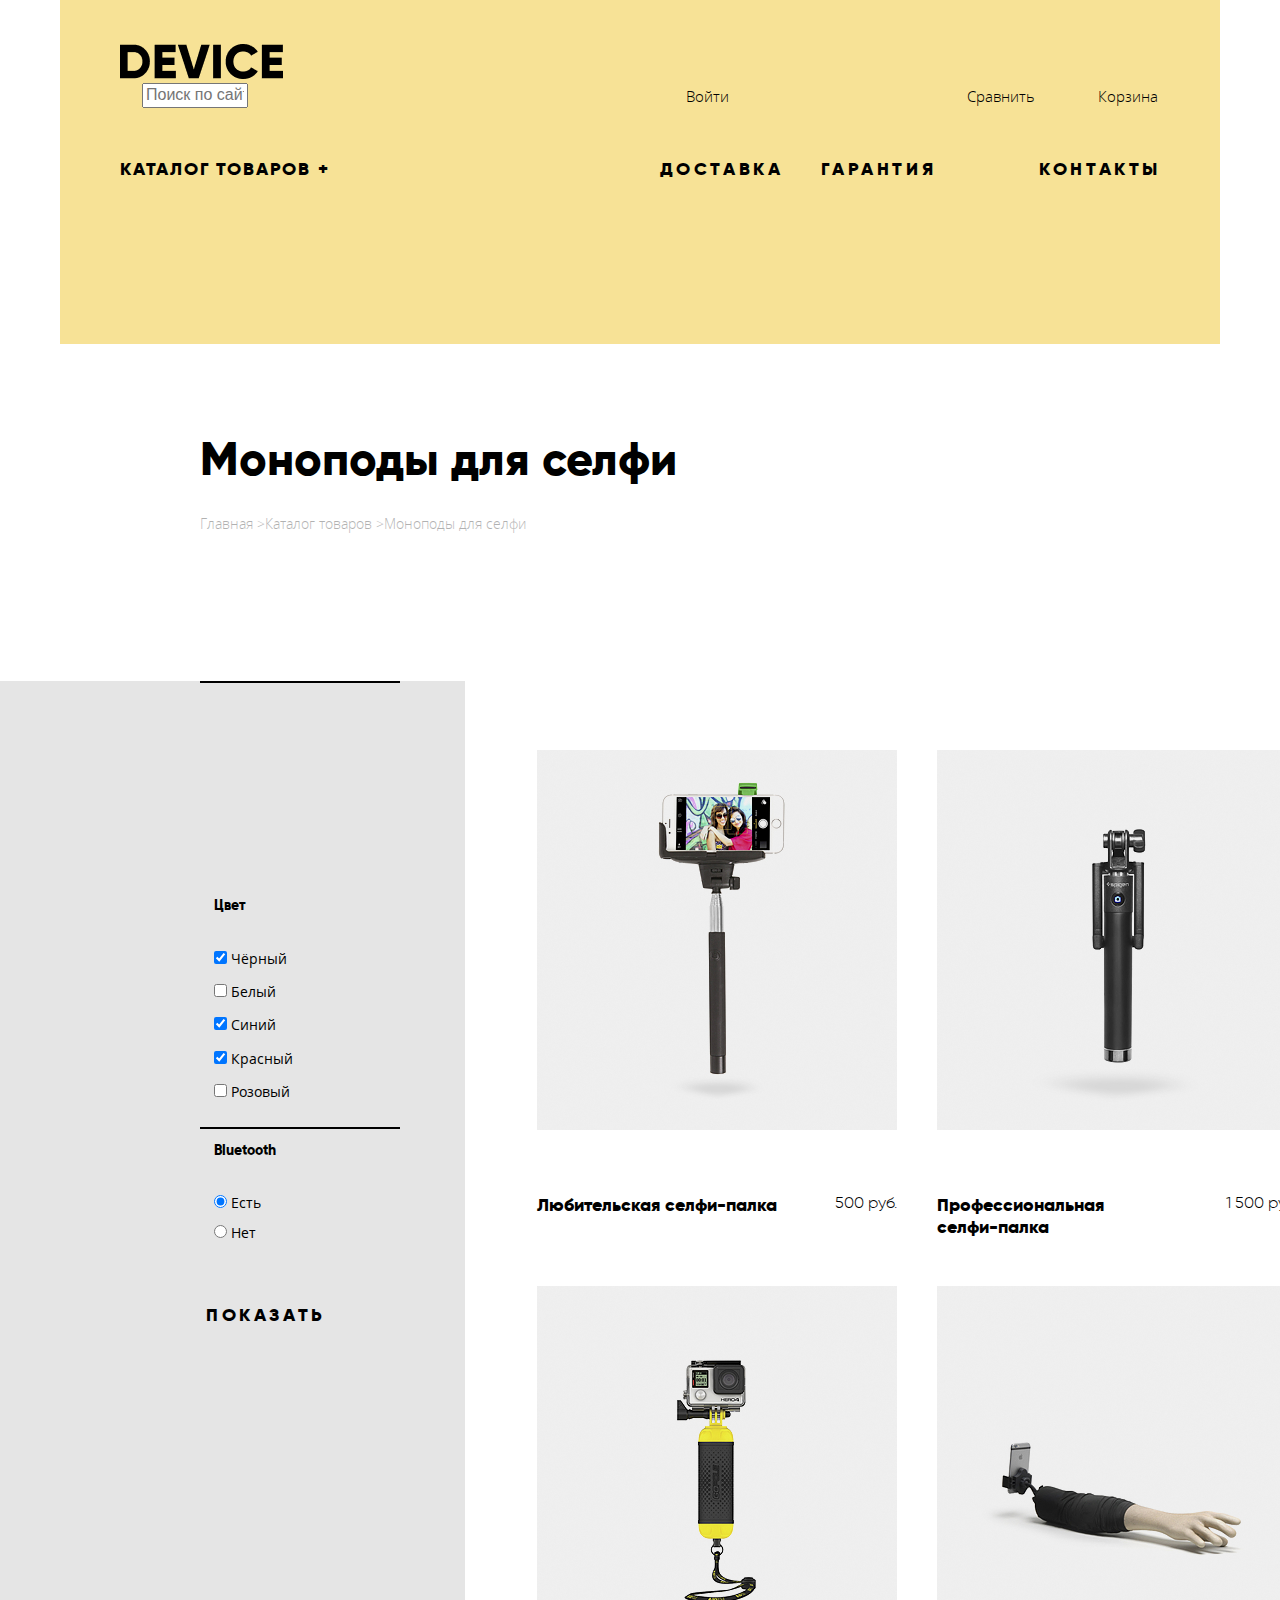
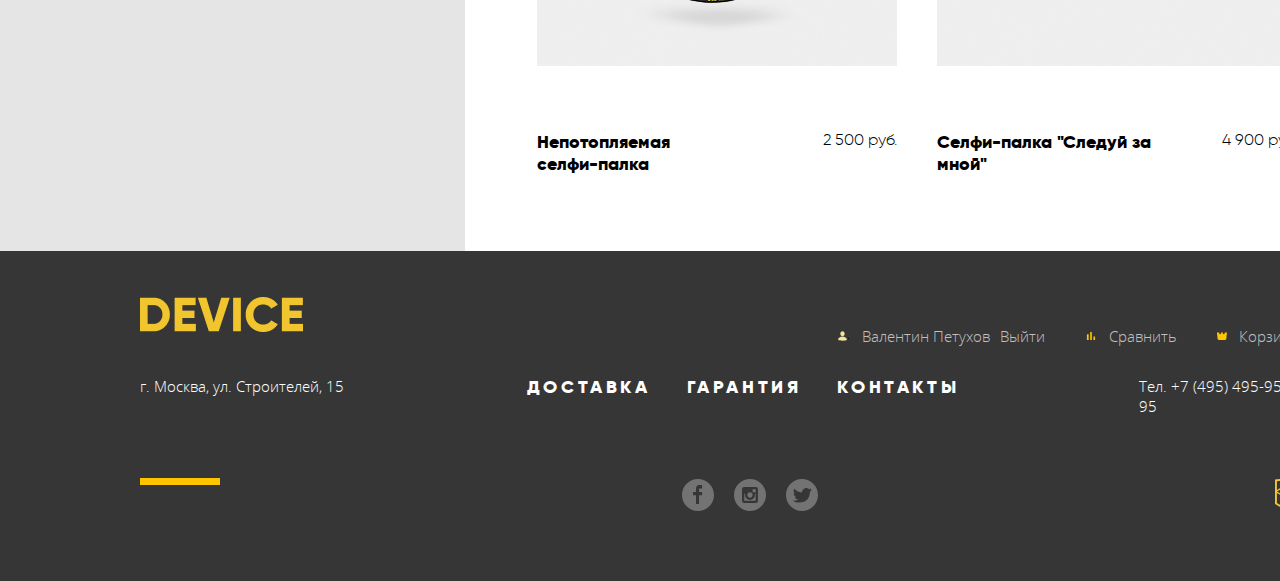
==== commit 8d326ce7: "Построены сетки" ====
--- a/catalogue.html
+++ b/catalogue.html
@@ -61,144 +61,147 @@
 
         <main>
 
-            <section class="sticks">
-                <div class="sticks-inner-container">
-                    <h2>Моноподы для селфи</h2>
-                    <ul class="breadcrumbs">
-                        <div class="breadcrumbs__item">
-                            <a href="#">Главная ></a>
-                        </div>
-                        <div class="breadcrumbs__item">
-                            <a href="#">Каталог товаров > </a>
-                        </div>
-                        <div class="breadcrumbs__item">
-                            <a href="#">Моноподы для селфи</a>
-                        </div>
-                    </ul>
-                    <div class="goods-filtering">
-                        <div class="filter">
-                            <h3 class="filter__heading">Фильтр:</h3>
-                            <form action="https://echo.htmlacademy.ru" method="GET" class="filtering">
-                                <fieldset class="filter__price">
-                                    <legend>Стоимость</legend>
-                                    <input class="price__range" type="range">от 0 до 5000
-                                </fieldset>
-                                <fieldset class="filter__color">
-                                    <legend>Цвет</legend>
-                                    <ul>
-                                        <li>
-                                            <label>
-                                            <input type="checkbox" class="color__black" name="black" checked>
-                                            Чёрный</label>
-                                        </li>
-                                        <li>
-                                            <label>
-                                            <input type="checkbox" class="color__white" name="white">
-                                            Белый</label>
-                                        </li>
-                                        <li>
-                                            <label>
-                                            <input type="checkbox" class="color__blue" name="blue" checked>
-                                            Синий</label>
-                                        </li>
-                                        <li>
-                                            <label>
-                                            <input type="checkbox" class="color__red" name="red" checked>
-                                            Красный</label>
-                                        </li>
-                                        <li>
-                                            <label>
-                                            <input type="checkbox" class="color__pink" name="pink">
-                                            Розовый</label>
-                                        </li>
-                                    </ul>
-                                </fieldset>
-                                <fieldset class="filter__bluetooth">
-                                    <legend>Bluetooth</legend>
-                                    <ul>
-                                        <li>
-                                            <label>
-                                            <input type="radio" name="bluetooth" value="with_bluetooth" class="yes" checked>
-                                            Есть</label>
-                                        </li>
-                                        <li>
-                                            <label>
-                                            <input type="radio" name="bluetooth" value="no_bluetooth" class="no">
-                                            Нет</label>
-                                        </li>
-                                    </ul>
-                                </fieldset>
-                                <button type="submit">Показать</button>
-                            </form>
-                        </div>
-                        <div class="models">
-                            <div class="models__sort">
-                                <h3>Сортировка:</h3>
-                                <div class="models__price">
-                                    По цене
-                                </div>
-                                <div class="models__type">
-                                    По типу
-                                </div>
-                                <div class="models__popularity">
-                                    По популярности
+            <section class="catalogue-title">
+                <h2>Моноподы для селфи</h2>
+                <ul class="breadcrumbs">
+                    <div class="breadcrumbs__item">
+                        <a href="#">Главная ></a>
+                    </div>
+                    <div class="breadcrumbs__item">
+                        <a href="#">Каталог товаров > </a>
+                    </div>
+                    <div class="breadcrumbs__item">
+                        <a href="#">Моноподы для селфи</a>
+                    </div>
+                </ul>
+            </section>        
+
+            <section class="goods">
+                <div class="filter">
+                    <h3 class="filter__heading">Фильтр:</h3>
+                    <form action="https://echo.htmlacademy.ru" method="GET" class="filtering">
+                        <fieldset class="filter__price">
+                            <legend>Стоимость</legend>
+                            <input class="price__range" type="range">от 0 до 5000
+                        </fieldset>
+                        <div class="blackline"></div>
+                        <fieldset class="filter__color">
+                            <legend>Цвет</legend>
+                            <ul>
+                                <li class="color">
+                                    <label>
+                                    <input type="checkbox" class="color__black" name="black" checked>
+                                    Чёрный</label>
+                                </li>
+                                <li class="color">
+                                    <label>
+                                    <input type="checkbox" class="color__white" name="white">
+                                    Белый</label>
+                                </li>
+                                <li class="color">
+                                    <label>
+                                    <input type="checkbox" class="color__blue" name="blue" checked>
+                                    Синий</label>
+                                </li>
+                                <li class="color">
+                                    <label>
+                                    <input type="checkbox" class="color__red" name="red" checked>
+                                    Красный</label>
+                                </li>
+                                <li class="color">
+                                    <label>
+                                    <input type="checkbox" class="color__pink" name="pink">
+                                    Розовый</label>
+                                </li>
+                            </ul>
+                        </fieldset>
+                        <div class="blackline"></div>
+                        <fieldset class="filter__bluetooth">
+                            <legend>Bluetooth</legend>
+                            <ul>
+                                <li>
+                                    <label>
+                                    <input type="radio" name="bluetooth" value="with_bluetooth" class="yes" checked>
+                                    Есть</label>
+                                </li>
+                                <li>
+                                    <label>
+                                    <input type="radio" name="bluetooth" value="no_bluetooth" class="no">
+                                    Нет</label>
+                                </li>
+                            </ul>
+                        </fieldset>
+                        <button type="submit">Показать</button>
+                    </form>
+                </div>
+                <div class="models">
+                    <div class="models__sort">
+                        <h3>Сортировка:</h3>
+                        <div class="models__price">
+                            По цене
+                        </div>
+                        <div class="models__type">
+                            По типу
+                        </div>
+                        <div class="models__popularity">
+                            По популярности
+                        </div>
+                    </div>
+                    <div class="models__results-area">
+                        <div class="models__results">
+                            <div class="model">
+                                <img src="./img/amateur-selfy-stick.jpg" alt="Любительская селфи-палка">
+                                <div class="model__info model-1">
+                                    <div class="model__name name-1">
+                                        Любительская селфи-палка
+                                    </div>
+                                    <div class="model__price">500 руб.</div>
                                 </div>
                             </div>
-                            <div class="models__results-field">
-                                <div class="models__results">
-                                    <div class="model">
-                                        <img src="./img/amateur-selfy-stick.jpg" alt="Любительская селфи-палка">
-                                        <div class="model__info model-1">
-                                            <div class="model__name name-1">
-                                                Любительская селфи-палка
-                                            </div>
-                                            <div class="model__price">500 руб.</div>
-                                        </div>
-                                    </div>
-                                    <div class="model">
-                                        <img src="./img/professional-selfy-stick.jpg" alt="Профессиональная селфи-палка">
-                                        <div class="model__info model-2">
-                                            <div class="model__name name-2">
-                                                Профессиональная селфи-палка
-                                            </div>
-                                            <div class="model__price">1 500 руб.</div>
-                                        </div>
-
-                                    </div>
-                                    <div class="model">
-                                        <img src="./img/unsinkable-selfy-stick.jpg" alt="Непотопляемая селфи-палка">
-                                        <div class="model__info model-3">
-                                            <div class="model__name name-3">
-                                                Непотопляемая селфи-палка
-                                            </div>
-                                            <div class="model__price">2 500 руб.</div> 
-                                        </div>                               </div>
-                                    <div class="model">
-                                        <img src="./img/follow-me-selfy-stick.jpg" alt="Селфи-палка \"Следуй за мной\"">
-                                        <div class="model__info model-4">
-                                            <div class="model__name name-4">
-                                                Селфи-палка "Следуй за мной"
-                                            </div>
-                                            <div class="model__price"> 4 900 руб.</div>
-                                        </div>
-                                    </div>
+                            <div class="model">
+                                <img src="./img/professional-selfy-stick.jpg" alt="Профессиональная селфи-палка">
+                                <div class="model__info model-2">
+                                    <div class="model__name name-2">
+                                        Профессиональная селфи-палка
+                                    </div>
+                                    <div class="model__price">1 500 руб.</div>
+                                </div>
+
+                            </div>
+                            <div class="model">
+                                <img src="./img/unsinkable-selfy-stick.jpg" alt="Непотопляемая селфи-палка">
+                                <div class="model__info model-3">
+                                    <div class="model__name name-3">
+                                        Непотопляемая селфи-палка
+                                    </div>
+                                    <div class="model__price">2 500 руб.</div> 
+                                </div>                               </div>
+                            <div class="model">
+                                <img src="./img/follow-me-selfy-stick.jpg" alt="Селфи-палка \"Следуй за мной\"">
+                                <div class="model__info model-4">
+                                    <div class="model__name name-4">
+                                        Селфи-палка "Следуй за мной"
+                                    </div>
+                                    <div class="model__price"> 4 900 руб.</div>
                                 </div>
                             </div>
                         </div>
-                        <div class="pagination">
-                            <div class="pagination__back">
-                                Назад
-                            </div>
-                            <div class="page active" >1</div>
-                            <div class="page">2</div>
-                            <div class="page">3</div>
-                            <div class="pagination__forward">
-                                Вперёд
-                            </div>
-                        </div>
-
-                    </div>
-                </div>
+                    </div>
+                </div>
+                <div class="pagination">
+                    <div class="pagination__back">
+                        Назад
+                    </div>
+                    <div class="page active" >1</div>
+                    <div class="page">2</div>
+                    <div class="page">3</div>
+                    <div class="pagination__forward">
+                        Вперёд
+                    </div>
+                </div>
+
+                    
+                
             </section>
 
         </main>
--- a/css/styles.css
+++ b/css/styles.css
@@ -191,9 +191,43 @@
 
 .slider,
 .goods,
+.goods-list,
 .services,
 .brands {
   display: none;
+}
+
+fieldset {
+  border: 0px;
+}
+
+.filter__color {
+  margin-top: 215px;
+}
+
+.filter__color legend, 
+.filter__bluetooth legend {
+  margin-bottom: 30px;
+}
+
+.color {
+  margin-bottom: 15px;
+}
+
+.yes {
+  margin-bottom: 16px;
+}
+
+button {
+  background-color: transparent;
+  border: 0;
+  text-transform: uppercase;
+  font-family: "Gilroy", Arial, Helvetica, sans-serif;
+  font-weight: 800;
+  font-size: 18px;
+  line-height: 22px;
+  letter-spacing: 0.2em;
+  margin-top: 50px;
 }
 
 .about-container {
@@ -348,11 +382,12 @@
   margin-left: 205px;
 }
 
-.footer___academy {
+.footer__academy {
   grid-column-start: 6;
   grid-column-end: 7;
   grid-row-start: 3;
   grid-row-end: 4;
+  padding-left: 168px
 }
 
 .menu__delivery,
@@ -442,13 +477,13 @@
 }
 
 /******************************************** СТРАНИЦА КАТАЛОГА *********************************/
-.sticks-inner-container {
-   width: 1160px;
+.catalogue-title {
+   width: 1440px;
    margin: 0 auto;
-   padding-left: 60px;
-}
-
-.sticks h2 {
+   padding: 44px 760px 99px 200px;
+}
+
+.catalogue-title h2 {
   font-family: "Gilroy", Arial, Helvetica, sans-serif;
   font-weight: 800;
   font-size: 47px;
@@ -464,8 +499,28 @@
   color: var(--basic-black);
 }
 
+.goods {
+  width: 1440px;
+  margin: 0 auto; 
+  display: flex;
+}
+
 .filtering {
   background-color: var(--basic-grey-light);
+}
+
+.blackline {
+  width: 200px;
+  height: 2px;
+  background-color: var(--basic-black);
+  margin-bottom: 14px;
+}
+
+.filter {
+  width: 465px;
+  background-color: var(--basic-grey-light);
+  flex-shrink: 0;
+  padding-left: 200px;
 }
 
 legend {
@@ -495,11 +550,7 @@
   display: flex;
 }
 
-.goods-filtering {
-  display: flex;
-}
-
-.models__results-field {
+.models__results-area {
   width: 975px;
   padding: 69px 140px 76px 72px; /* pagination включён*/
 }
@@ -507,7 +558,7 @@
 .models__results {
   display: grid;
   grid-template-columns: 360px 360px;
-  column-gap: 127px;
+  column-gap: 40px;
 }
 
 .model__info {
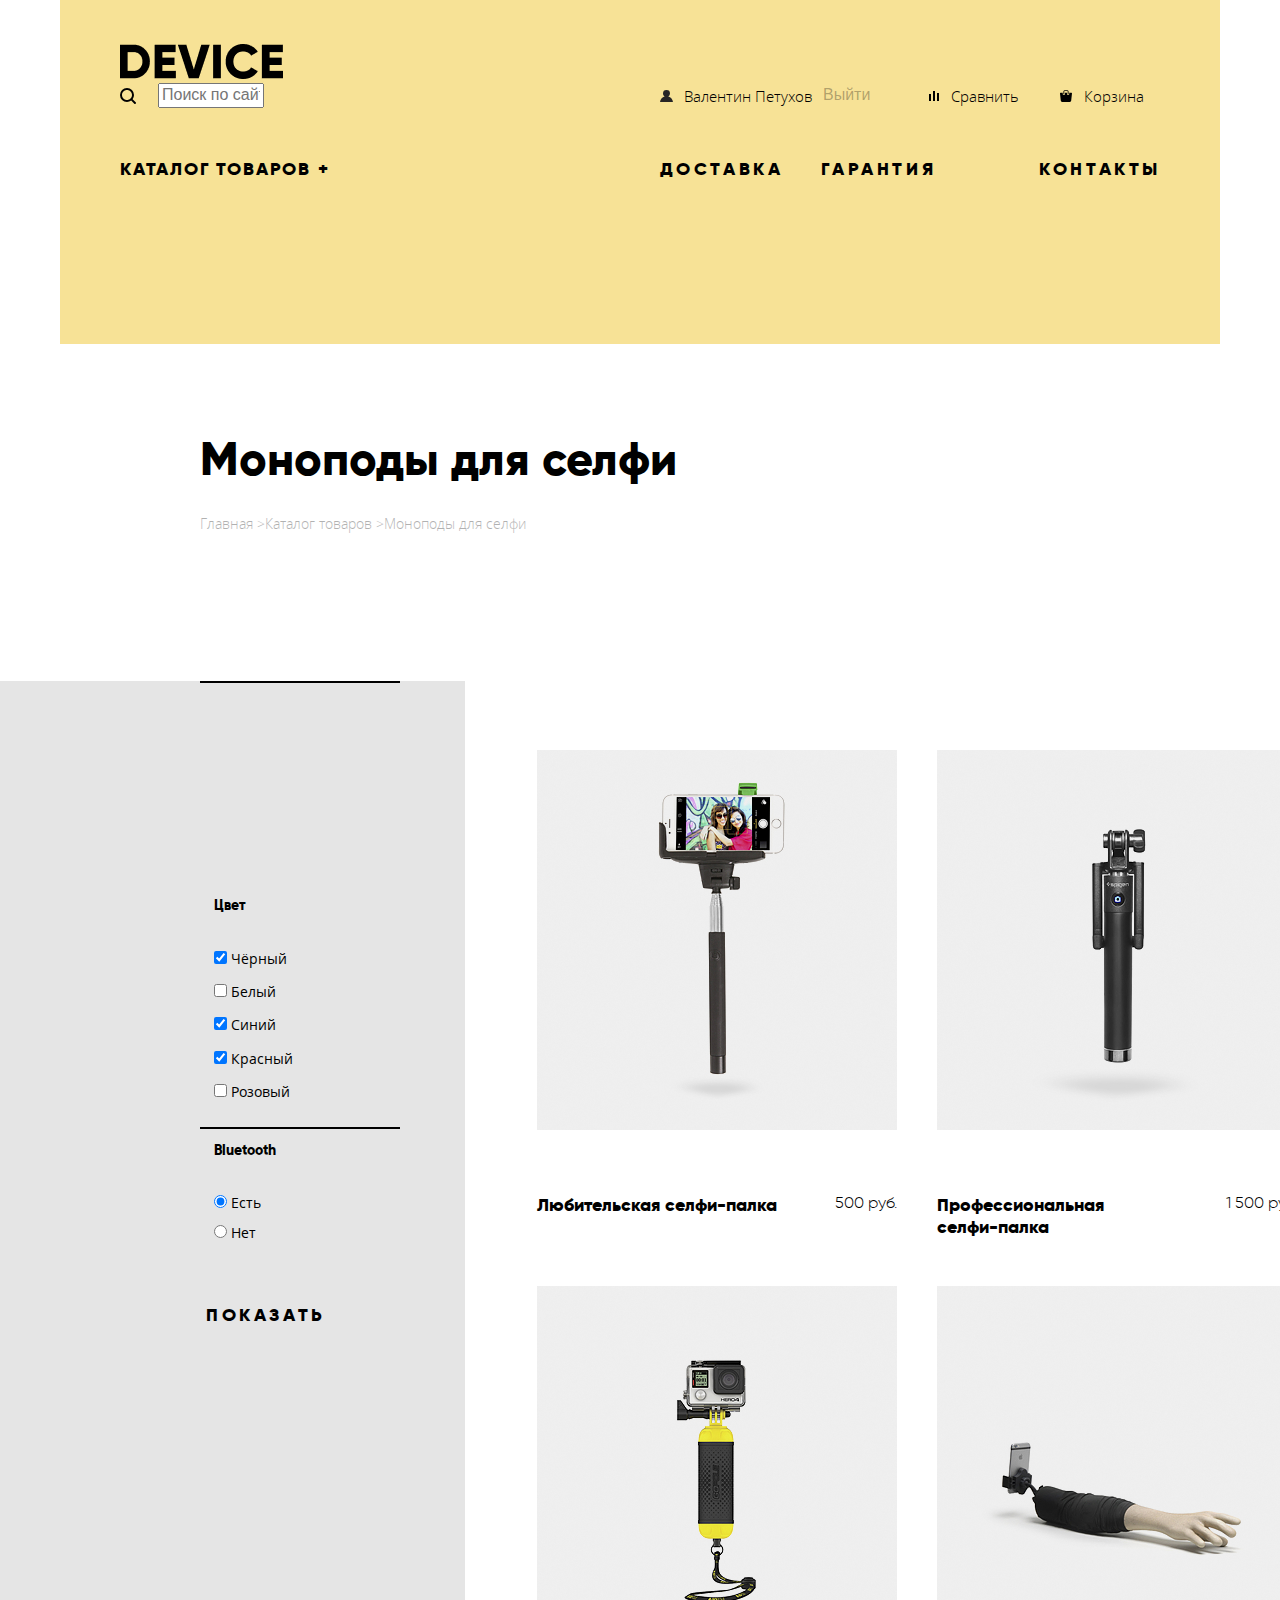
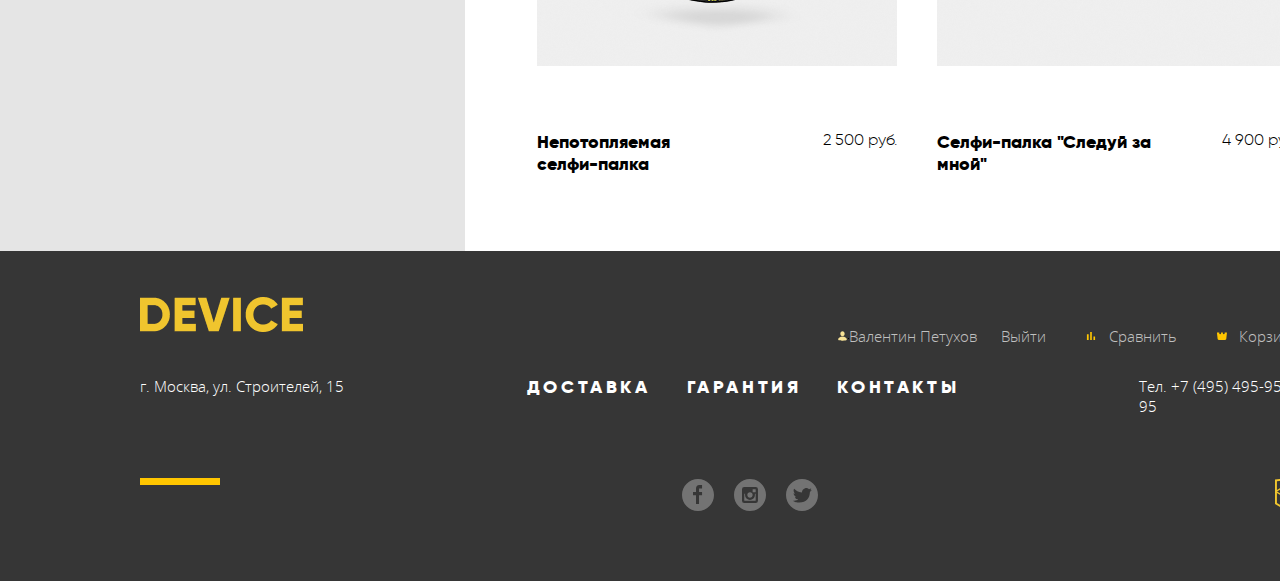
==== commit 9a6211a1: "В шапки добавлены иконки" ====
--- a/catalogue.html
+++ b/catalogue.html
@@ -13,12 +13,17 @@
             <div class="header__logo">
                 <img src="./img/logo-bw.png" alt="Логотип">
             </div>
-                <div class="header__buttons">
-                    <input type="text" class="search-btn" placeholder="Поиск по сайту">
-                    <div class="enter-btn">Войти</div>
-                    <div class="compare-btn">Сравнить</div>
-                    <div class="basket-btn">Корзина</div>
-                </div>
+            <div class="header__buttons">
+                <img class="header__search-btn" src="./img/search.svg" alt="Искать">
+                <input type="text" class="header__search-field" placeholder="Поиск по сайту">
+                <img class="header__enter-btn-svg" src="./img/user_black.svg" alt="Войти">
+                <span class="header__btn header__user-btn">Валентин Петухов</span>
+                <a href="#" class="header__exit-btn">Выйти</a>
+                <img class="header__compare-btn-svg-2" src="./img/compare_black.svg" alt="Сравнить">
+                <a href="#" class="header__btn header__compare-btn-2">Сравнить</a>
+                <img class="header__cart-btn-svg-2" src="./img/cart_black.svg" alt="Корзина">
+                <a href="#" class="header__btn header__basket-btn-2">Корзина</a>
+            </div>
                 <nav>
                     <ul class="site-nav">
                         <li class="site-nav__catalogue">
@@ -243,13 +248,13 @@
                         </div>
                     </div>
                     <div class="footer__buttons">
-                        <img class="btn__user-svg" src="./img/user.svg" alt="Пользователь">
-                        <div class="btn btn__user">Валентин Петухов</div>
-                        <div class="btn btn__exit">Выйти</div>
-                        <img class="btn__compare-svg" src="./img/compare.svg" alt="Сравнить">
-                        <div class="btn btn__compare">Сравнить</div>
-                        <img class="btn__basket-svg" src="./img/cart.svg" alt="Корзина">
-                        <div class="btn btn__basket">Корзина</div>
+                        <img class="footer__user-btn-svg-2" src="./img/user.svg" alt="Пользователь">
+                        <div class="footer__btn footer__user-btn">Валентин Петухов</div>
+                        <div class="footer__btn footer__exit-btn">Выйти</div>
+                        <img class="footer__compare-btn-svg" src="./img/compare.svg" alt="Сравнить">
+                        <div class="footer__btn footer__compare-btn">Сравнить</div>
+                        <img class="footer__basket-btn-svg" src="./img/cart.svg" alt="Корзина">
+                        <div class="footer__btn footer__basket-btn">Корзина</div>
                     </div>
                     <div class="footer__phone">
                         <a href="tel.+74954959595">Тел. +7 (495) 495-95-95</a>
--- a/css/styles.css
+++ b/css/styles.css
@@ -122,31 +122,55 @@
   align-items: center;
 }
 
-.search-btn {
+.header__search-field {
   width: 106px;
   margin-left: 22px;
 }
 
-.enter-btn,
-.exit-btn,
-.compare-btn,
-.basket-btn {
+.header__btn {
   font-family: "Open Sans", Arial, Helvetica, sans-serif;
   font-size: 15px;
   font-weight: 300;
   line-height: 20px;
-}
-
-.enter-btn {
-  margin-left: 438px;
-}
-
-.compare-btn {
-  margin-left: 238px;
-}
-
-.basket-btn {
-  margin-left: 63px;
+  text-decoration: none;
+  color: var(--basic-black);
+}
+
+.header__user-btn {
+  margin-left: 11px;
+  white-space: nowrap;  
+}
+
+.header__enter-btn-svg {
+  margin-left: 396px; 
+}
+
+.header__enter-btn {
+  margin-left: 11px;
+}
+
+.header__compare-btn-svg {
+  margin-left: 208px;
+}
+
+.header__compare-btn-svg-2 {
+  margin-left: 59px;
+}
+
+.header__compare-btn {
+  margin-left: 12px;
+}
+
+.header__compare-btn {
+  margin-left: 10px;
+}
+
+.header__basket-btn-svg {
+  margin-left: 41px;
+}
+
+.header__basket-btn {
+  margin-left: 12px;
 }
 
 .goods__groups {
@@ -413,7 +437,7 @@
   margin-left: 36px;
 }
 
-.btn {
+.footer__btn {
   font-family: "Open Sans", Arial, Helvetica, sans-serif;
   font-style: normal;
   font-weight: 300;
@@ -443,27 +467,35 @@
   padding-left: 116px
 }
 
-.btn__user-svg {
-    margin-right: 13px;
-}
-
-.btn__exit {
-    margin-left: 10px;
-}
-
-.btn__compare-svg {
-  margin-left: 39px;
-}
-
-.btn__compare {
+.footer__user-btn-svg {
+  margin-left: 144px;
+}
+
+.footer__user-btn {
+  white-space: nowrap;
+}
+
+.footer__exit-btn {
+  margin-left: 24px;
+}
+
+.footer__enter-btn {
+    margin-left: 11px;
+}
+
+.footer__compare-btn-svg {
+  margin-left: 38px;
+}
+
+.footer__compare-btn {
   margin-left: 11px;
 }
 
-.btn__basket-svg {
-    margin-left: 40px;
-}
-
-.btn__basket {
+.footer__basket-btn-svg {
+  margin-left: 40px;
+}
+
+.footer__basket-btn {
   margin-left: 12px;
 }
 
@@ -477,6 +509,25 @@
 }
 
 /******************************************** СТРАНИЦА КАТАЛОГА *********************************/
+.header__exit-btn {
+  margin-left: 11px;
+  color: rgba(0, 0, 0, 0.3);
+}
+
+.header__compare-btn-2 {
+  margin-left: 12px;
+  color: var(--basic-black);
+}
+
+.header__cart-btn-svg-2 {
+  margin-left: 41px;
+}
+
+.header__basket-btn-2 {
+  margin-left: 12px;
+  color: var(--basic-black);
+}
+
 .catalogue-title {
    width: 1440px;
    margin: 0 auto;
@@ -604,3 +655,7 @@
   line-height: 18px;
   font-size: 16px;
 }
+
+.footer__user-btn-svg-2 {
+  margin-left: 0;
+}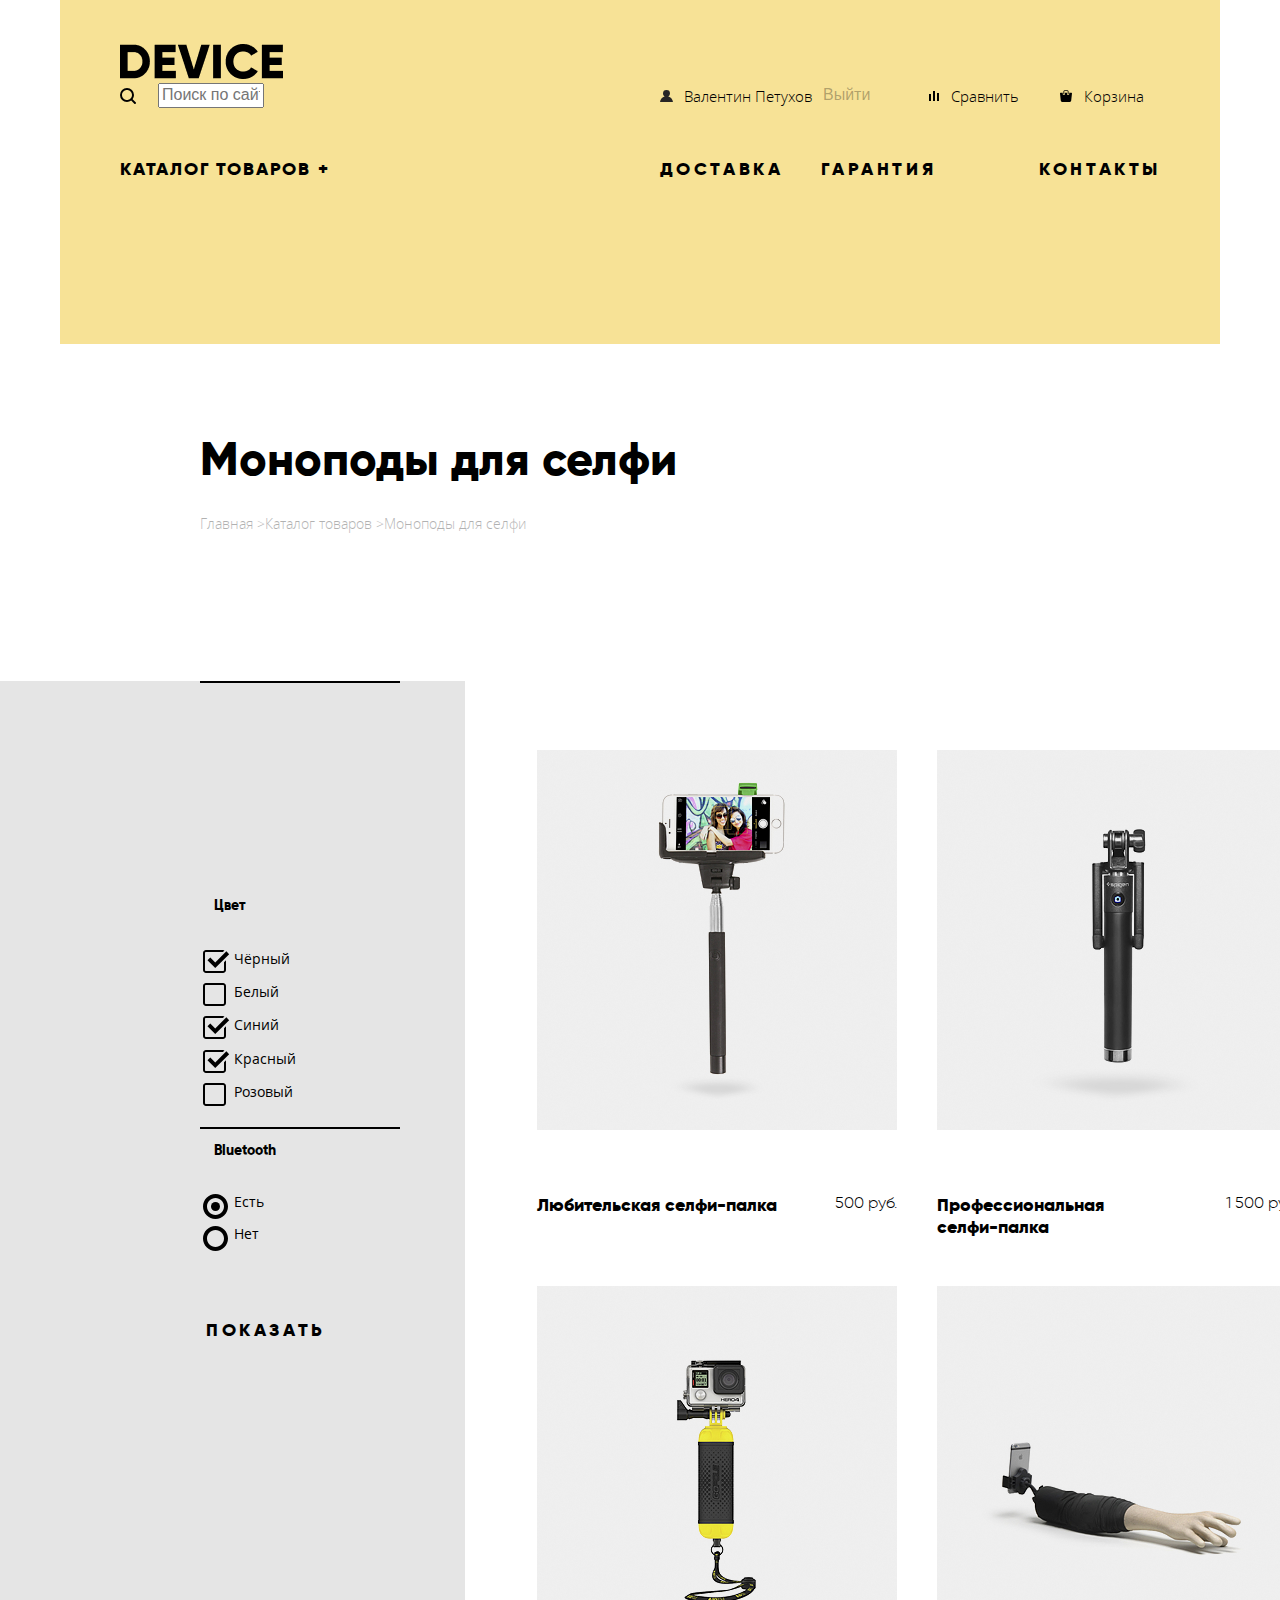
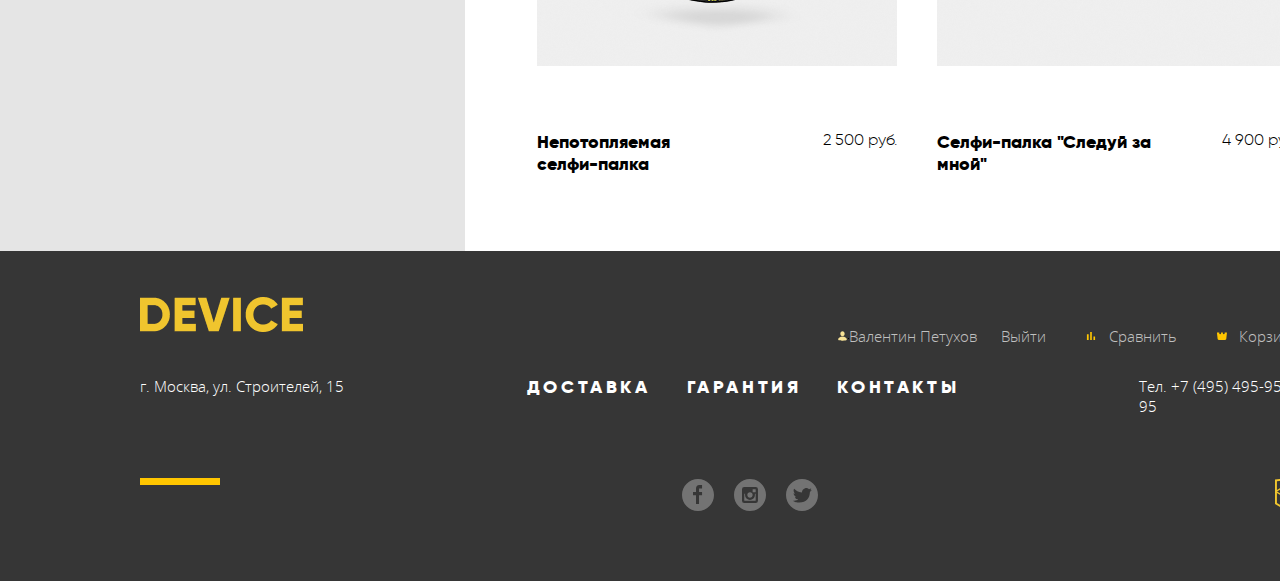
==== commit e0044593: "Модалки + чекбоксы, радиокнопки + затык с форматированием 2 ссылок" ====
--- a/catalogue.html
+++ b/catalogue.html
@@ -94,29 +94,39 @@
                             <legend>Цвет</legend>
                             <ul>
                                 <li class="color">
-                                    <label>
-                                    <input type="checkbox" class="color__black" name="black" checked>
-                                    Чёрный</label>
-                                </li>
-                                <li class="color">
-                                    <label>
-                                    <input type="checkbox" class="color__white" name="white">
-                                    Белый</label>
-                                </li>
-                                <li class="color">
-                                    <label>
-                                    <input type="checkbox" class="color__blue" name="blue" checked>
-                                    Синий</label>
-                                </li>
-                                <li class="color">
-                                    <label>
-                                    <input type="checkbox" class="color__red" name="red" checked>
-                                    Красный</label>
-                                </li>
-                                <li class="color">
-                                    <label>
-                                    <input type="checkbox" class="color__pink" name="pink">
-                                    Розовый</label>
+                                    <label class="check">
+                                    <input type="checkbox" class="check__input" name="black" checked>
+                                    <span class="check__box"></span>
+                                    Чёрный
+                                    </label>
+                                </li>
+                                <li class="color">
+                                    <label class="check">
+                                    <input type="checkbox" class="check__input" name="white">
+                                    <span class="check__box"></span>
+                                    Белый
+                                    </label>
+                                </li>
+                                <li class="color">
+                                    <label class="check">
+                                    <input type="checkbox" class="check__input" name="blue" checked>
+                                    <span class="check__box"></span>
+                                    Синий
+                                    </label>
+                                </li>
+                                <li class="color">
+                                    <label class="check">
+                                    <input type="checkbox" class="check__input" name="red" checked>
+                                    <span class="check__box"></span>
+                                    Красный
+                                    </label>
+                                </li>
+                                <li class="color">
+                                    <label class="check">
+                                    <input type="checkbox" class="check__input" name="pink">
+                                    <span class="check__box"></span>
+                                    Розовый
+                                    </label>
                                 </li>
                             </ul>
                         </fieldset>
@@ -125,14 +135,18 @@
                             <legend>Bluetooth</legend>
                             <ul>
                                 <li>
-                                    <label>
-                                    <input type="radio" name="bluetooth" value="with_bluetooth" class="yes" checked>
-                                    Есть</label>
-                                </li>
-                                <li>
-                                    <label>
-                                    <input type="radio" name="bluetooth" value="no_bluetooth" class="no">
-                                    Нет</label>
+                                    <label class="radio">
+                                    <input type="radio" name="bluetooth" value="with_bluetooth" class="radio__input yes" checked>
+                                    <span class="radio__btn"></span>
+                                    Есть
+                                    </label>
+                                </li>
+                                <li>
+                                    <label class="radio">
+                                    <input type="radio" name="bluetooth" value="no_bluetooth" class="radio__input no">
+                                    <span class="radio__btn"></span>
+                                    Нет
+                                    </label>
                                 </li>
                             </ul>
                         </fieldset>
--- a/css/styles.css
+++ b/css/styles.css
@@ -49,11 +49,11 @@
   font-family: "Roboto", Arial, sans-serif;
 }
 
-header, 
+header,
 footer {
-    padding: 0;
-    margin: 0 auto;
-    box-sizing: border-box;
+  padding: 0;
+  margin: 0 auto;
+  box-sizing: border-box;
 }
 
 a {
@@ -104,7 +104,6 @@
   box-sizing: border-box;
 }
 
-
 /* ***************************** ГЛАВНАЯ СТРАНИЦА И ШАПКА ***************************************/
 
 header {
@@ -138,11 +137,11 @@
 
 .header__user-btn {
   margin-left: 11px;
-  white-space: nowrap;  
+  white-space: nowrap;
 }
 
 .header__enter-btn-svg {
-  margin-left: 396px; 
+  margin-left: 396px;
 }
 
 .header__enter-btn {
@@ -229,7 +228,7 @@
   margin-top: 215px;
 }
 
-.filter__color legend, 
+.filter__color legend,
 .filter__bluetooth legend {
   margin-bottom: 30px;
 }
@@ -239,6 +238,7 @@
 }
 
 .yes {
+  display: block;
   margin-bottom: 16px;
 }
 
@@ -411,7 +411,7 @@
   grid-column-end: 7;
   grid-row-start: 3;
   grid-row-end: 4;
-  padding-left: 168px
+  padding-left: 168px;
 }
 
 .menu__delivery,
@@ -464,7 +464,7 @@
 
 .footer__buttons {
   display: flex;
-  padding-left: 116px
+  padding-left: 116px;
 }
 
 .footer__user-btn-svg {
@@ -480,7 +480,7 @@
 }
 
 .footer__enter-btn {
-    margin-left: 11px;
+  margin-left: 11px;
 }
 
 .footer__compare-btn-svg {
@@ -501,7 +501,7 @@
 
 .socials__instagram,
 .socials__twitter {
-    margin-left: 20px;
+  margin-left: 20px;
 }
 
 .write-us {
@@ -529,9 +529,9 @@
 }
 
 .catalogue-title {
-   width: 1440px;
-   margin: 0 auto;
-   padding: 44px 760px 99px 200px;
+  width: 1440px;
+  margin: 0 auto;
+  padding: 44px 760px 99px 200px;
 }
 
 .catalogue-title h2 {
@@ -552,7 +552,7 @@
 
 .goods {
   width: 1440px;
-  margin: 0 auto; 
+  margin: 0 auto;
   display: flex;
 }
 
@@ -586,6 +586,50 @@
   font-weight: 400;
   font-size: 14px;
   color: var(--basic-black);
+  margin-left: 3px;
+}
+
+.check, .radio {
+  padding-left: 1.2em;
+}
+
+.check__input, .radio__input {
+  position: absolute;
+  -webkit-appearance: none;
+  -moz-appearance: none;
+  appearance: none;
+}
+
+.check__box {
+  position: absolute;
+  margin-left: -2.2em;
+  width: 27px;
+  height: 24px;
+  background-image: url("../img/checkbox-off.svg");
+  background-repeat: no-repeat;
+}
+
+.check__input:checked + .check__box {
+  background-image: url("../img/checkbox-on.svg");
+}
+
+.radio {
+  display: block;
+  margin-bottom: 16px;
+}
+
+.radio__btn {
+  position: absolute;
+  margin-left: -2.2em;
+  width: 27px;
+  height: 25px;
+  background-image: url("../img/radio-off.svg");
+  background-repeat: no-repeat;
+  margin-bottom: 16px;
+}
+
+.radio__input:checked + .radio__btn {
+  background-image: url("../img/radio-on.svg");
 }
 
 .filter__heading,
@@ -658,4 +702,118 @@
 
 .footer__user-btn-svg-2 {
   margin-left: 0;
+}
+
+/******************************* ФОРМА ************************************/
+.write-us {
+  /* display: block; */
+  width: 960px;
+  padding: 92px 100px 69px 100px;
+  border: 1px solid red;
+  position: fixed;
+  top: 100px;
+  left: 100px;
+  background-color: var(--basic-white);
+}
+
+.write-us__close {
+  width: 55px;
+  height: 55px;
+  border-radius: 50%;
+  background-color: var(--special-yellow);
+  background-image: url("../img/cross.svg");
+  background-repeat: no-repeat;
+  background-position: center;
+  position: absolute;
+  right: 20px;
+  top: 20px;
+}
+
+.write__us-top {
+  display: flex;
+}
+
+.write-us__name,
+.write-us__email,
+.write-us__message {
+  font-family: "Gilroy", Arial, Helvetica, sans-serif;
+  font-weight: 800;
+  font-size: 18px;
+  color: var(--basic-black);
+  display: block;
+}
+
+.write-us__name-text,
+.write-us__email-text,
+.write-us__message-text {
+  margin-top: 10px;
+}
+
+.write-us__name {
+  margin-right: 40px;
+}
+
+.write-us__name-text,
+.write-us__email-text,
+.write-us__message-text {
+  display: block;
+}
+
+.write-us__name-text {
+  width: 360px;
+  background-color: #f2f2f2;
+  padding: 17px 20px;
+  border: none;
+  outline: none;
+}
+
+.write-us__email-text {
+  width: 360px;
+  background-color: #f2f2f2;
+  padding: 17px 20px;
+  border: none;
+  outline: none;
+}
+
+.write-us__message {
+  margin-top: 32px;
+}
+
+.write-us__message-text {
+  width: 760px;
+  height: 167px;
+  background-color: #f2f2f2;
+  padding: 17px 20px;
+  border: none;
+  outline: none;
+  resize: none;
+}
+
+.strikethrough-btn {
+  position: relative;
+  text-align: center;
+  display: inline-block;
+  padding: 0 35px;
+}
+
+.strikethrough-btn::before {
+  content: "";
+  background-color: var(--special-yellow);
+  position: absolute;
+  width: 100%;
+  height: 8px;
+  margin: auto;
+  top: 0;
+  bottom: 0;
+  left: 0;
+  z-index: -1;
+}
+/******************************* КАРТА ************************************/
+.map-visible {
+  display: none;
+  width: 560px;
+  border: 1px solid red;
+  position: fixed;
+  top: 300px;
+  left: 500px;
 }